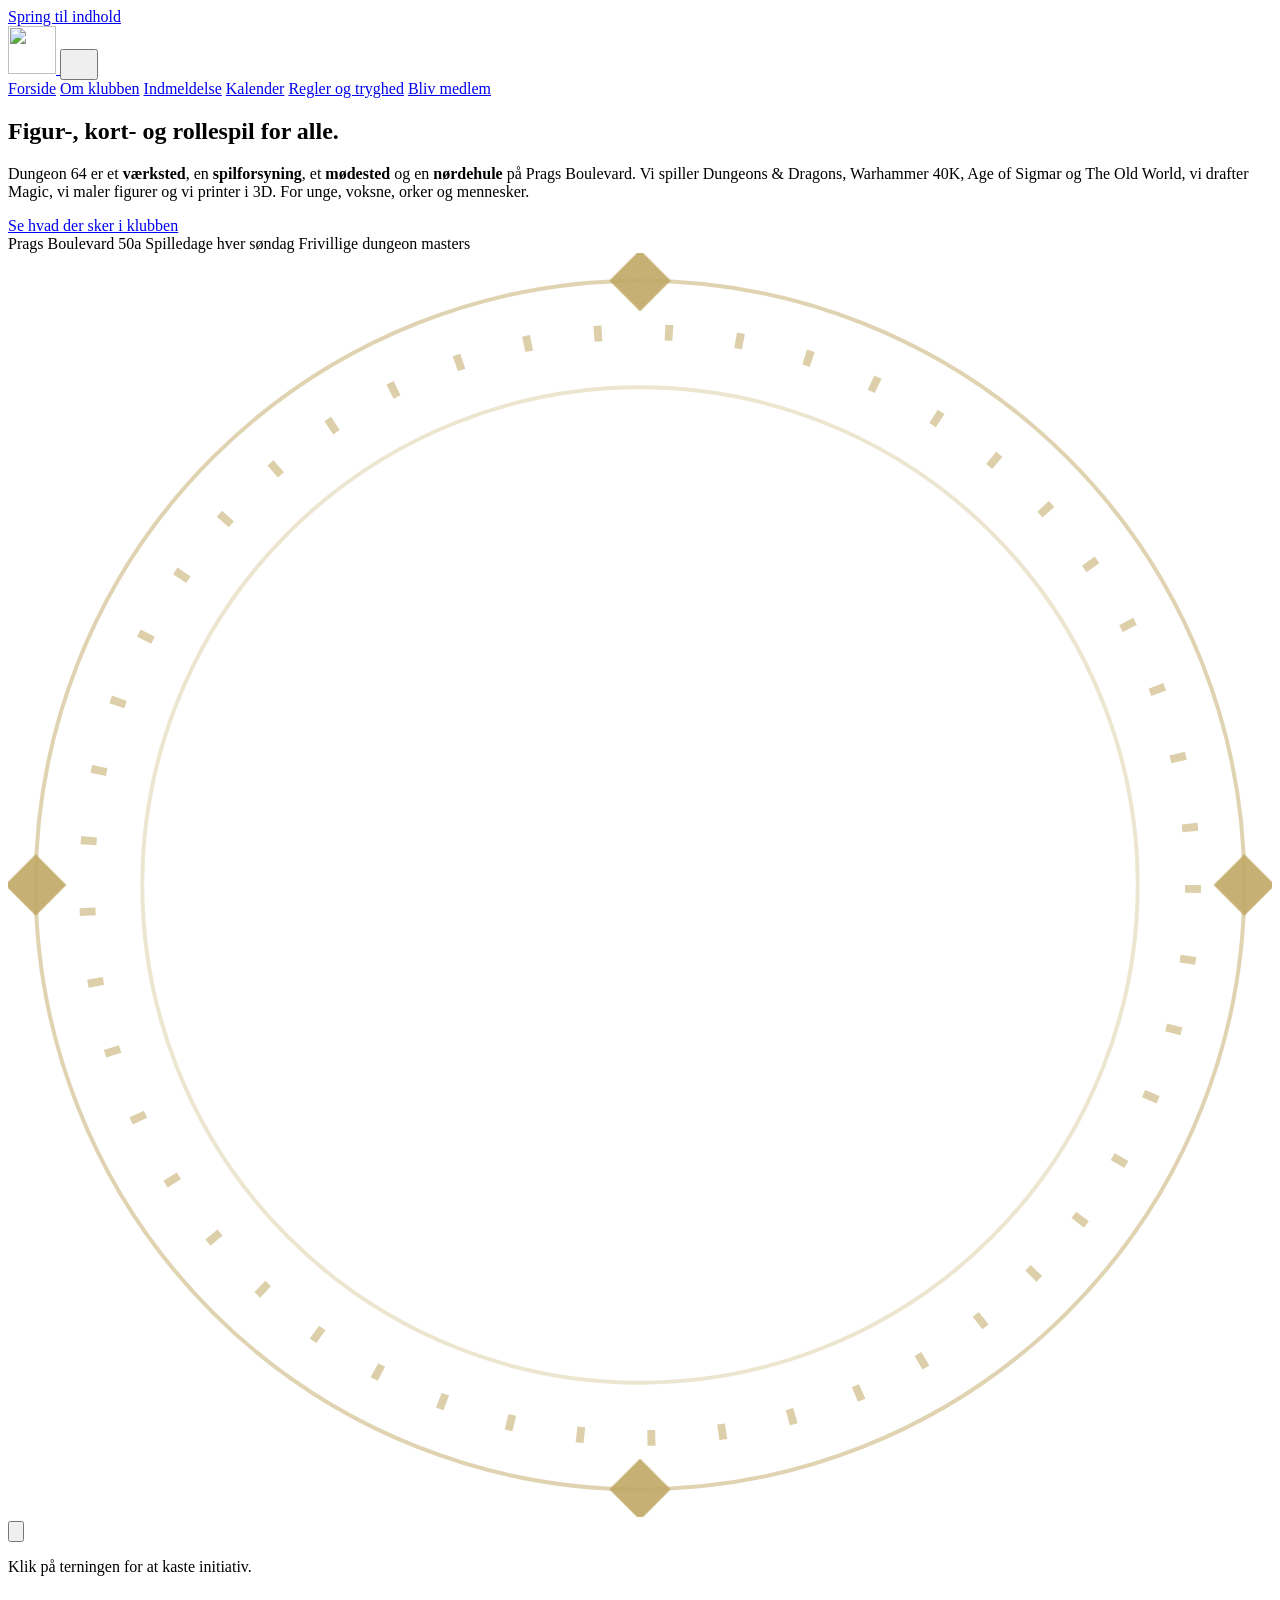
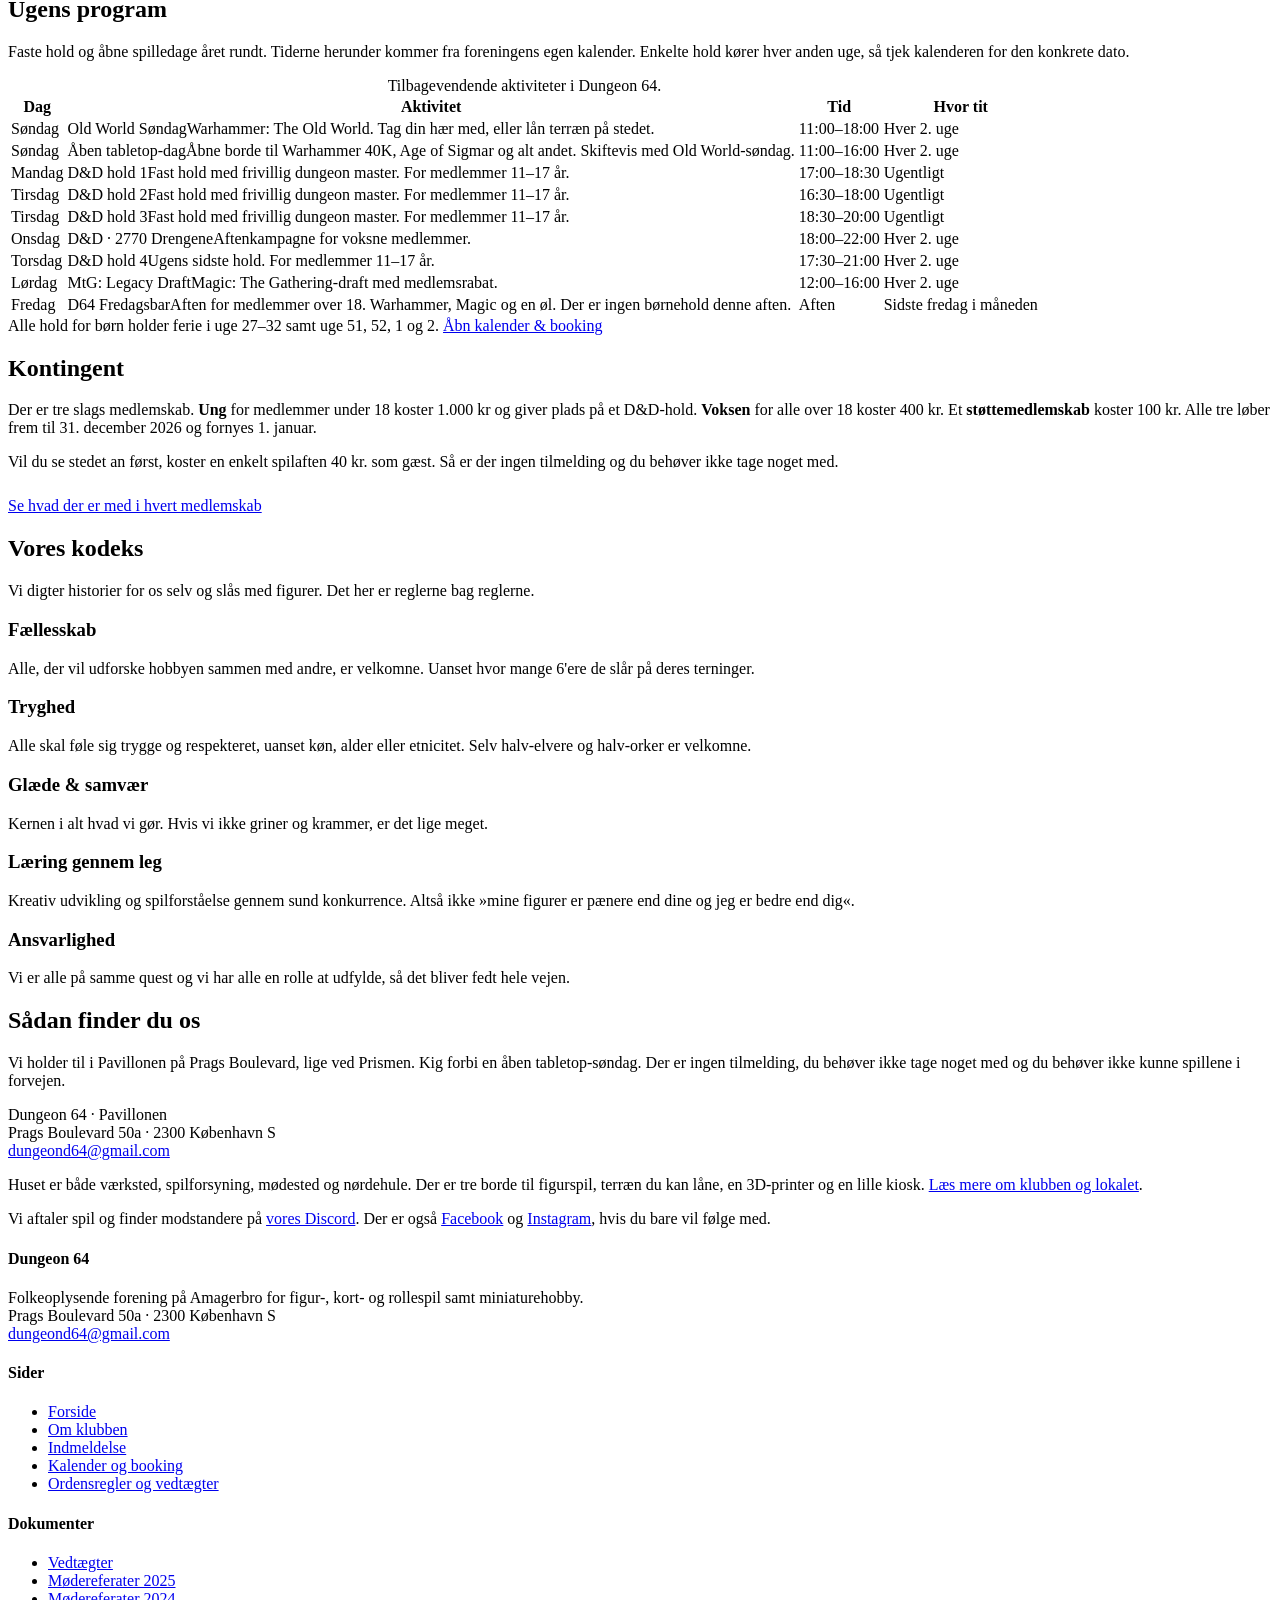
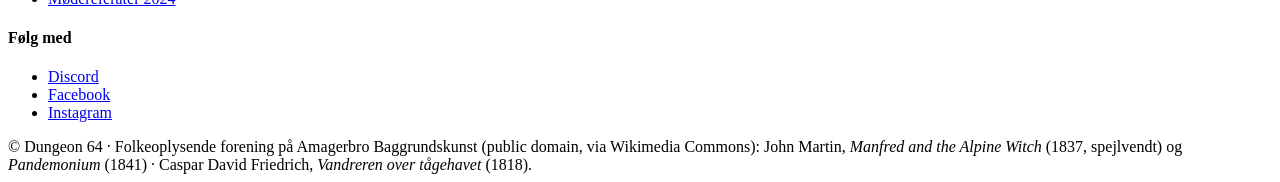
==== public/index.html @ 20de2bfe "Klubbens eget ordbillede ind, vektoriseret fra kilden Alfa Slab One var altid en stedfortræder. Nu l" ====
<!doctype html>
<html lang="da">
<head>
<meta charset="utf-8">
<meta name="viewport" content="width=device-width, initial-scale=1">
<title>Dungeon 64 · Figur-, kort- og rollespil for alle</title>
<meta name="description" content="Dungeon 64 er en folkeoplysende forening på Amagerbro for figur-, kort- og rollespil samt miniaturehobby. D&amp;D, Warhammer 40K, Age of Sigmar, The Old World og Magic.">
<link rel="canonical" href="https://www.dungeon64.dk/">
<meta property="og:type" content="website">
<meta property="og:site_name" content="Dungeon 64">
<meta property="og:locale" content="da_DK">
<meta property="og:title" content="Dungeon 64 · Figur-, kort- og rollespil for alle">
<meta property="og:description" content="Værksted, spilforsyning, mødested og nørdehule på Prags Boulevard. For unge, voksne, orker og mennesker.">
<meta property="og:url" content="https://www.dungeon64.dk/">
<meta property="og:image" content="https://www.dungeon64.dk/assets/img/hero-2262.jpg">
<meta name="twitter:card" content="summary_large_image">
<meta name="theme-color" content="#131a22">
<link rel="icon" href="/favicon.svg" type="image/svg+xml">
<link rel="stylesheet" href="/assets/css/site.css">
<script type="application/ld+json">
{
  "@context": "https://schema.org",
  "@type": "SportsClub",
  "name": "Dungeon 64",
  "description": "Folkeoplysende forening på Amagerbro for figur-, kort- og rollespil samt miniaturehobby.",
  "url": "https://www.dungeon64.dk/",
  "logo": "https://www.dungeon64.dk/assets/img/logo-d64-300x300.png",
  "email": "dungeond64@gmail.com",
  "address": {
    "@type": "PostalAddress",
    "streetAddress": "Prags Boulevard 50a",
    "postalCode": "2300",
    "addressLocality": "København S",
    "addressCountry": "DK"
  },
  "sameAs": [
    "https://www.facebook.com/Dungeon64/",
    "https://www.instagram.com/dungeon_64/",
    "https://discord.gg/BfZjYGbtkN"
  ]
}
</script>
</head>
<body>

<a class="skip-link" href="#main">Spring til indhold</a>

<header class="topbar">
  <div class="topbar-inner">
    <a class="brand" href="/" aria-label="Dungeon 64 · forside">
      <img class="mark" src="/assets/img/logo-d64-300x300.png" width="48" height="48" alt="" decoding="async">
      <span class="brand-logotype" aria-hidden="true"></span>
    </a>
    <button class="nav-toggle" type="button" aria-expanded="false" aria-controls="topnav" aria-label="Åbn menu">
      <svg width="22" height="22" viewBox="0 0 22 22" aria-hidden="true"><path d="M3 6h16M3 11h16M3 16h16"/></svg>
    </button>
    <nav class="topnav" id="topnav" aria-label="Hovedmenu">
      <a href="/" aria-current="page">Forside</a>
      <a href="/om/">Om klubben</a>
      <a href="/indmeldelse/">Indmeldelse</a>
      <a href="/kalender/">Kalender</a>
      <a href="/regler/">Regler og tryghed</a>
      <a class="btn btn-red btn-sm" href="/indmeldelse/">Bliv medlem</a>
    </nav>
  </div>
</header>

<main id="main">

<section class="hero">
  <div class="container hero-inner">
    <div>
      <h1>Figur-, kort- og rollespil for alle.</h1>
      <p class="sub">Dungeon 64 er et <strong>værksted</strong>, en <strong>spilforsyning</strong>, et <strong>mødested</strong> og en <strong>nørdehule</strong> på Prags Boulevard. Vi spiller Dungeons &amp; Dragons, Warhammer 40K, Age of Sigmar og The Old World, vi drafter Magic, vi maler figurer og vi printer i 3D. For unge, voksne, orker og mennesker.</p>
      <div class="hero-ctas">
        <a class="btn" href="#program">Se hvad der sker i klubben</a>
      </div>
      <div class="hero-meta">
        <span>Prags Boulevard 50a</span>
        <span>Spilledage hver søndag</span>
        <span>Frivillige dungeon masters</span>
      </div>
    </div>
    <div class="die-zone">
      <div class="die-wrap">
        <svg class="ring" viewBox="0 0 320 320" aria-hidden="true">
          <g fill="none" stroke="#c0a865">
            <circle cx="160" cy="160" r="153" stroke-width="1" opacity=".5"/>
            <circle cx="160" cy="160" r="140" stroke-width="4" stroke-dasharray="2 16" opacity=".55"/>
            <circle cx="160" cy="160" r="126" stroke-width="1" opacity=".3"/>
          </g>
          <g fill="#c0a865" opacity=".9">
            <rect x="154.5" y="1.5" width="11" height="11" transform="rotate(45 160 7)"/>
            <rect x="307.5" y="154.5" width="11" height="11" transform="rotate(45 313 160)"/>
            <rect x="154.5" y="307.5" width="11" height="11" transform="rotate(45 160 313)"/>
            <rect x="1.5" y="154.5" width="11" height="11" transform="rotate(45 7 160)"/>
          </g>
        </svg>
        <button class="die-btn" id="dieBtn" type="button" aria-label="Kast d20-terningen">
          <svg viewBox="0 0 220 220" aria-hidden="true">
            <g fill="none" stroke="#c0a865" stroke-width="4.5" stroke-linejoin="round">
              <polygon points="110,10 196.6,60 196.6,160 110,210 23.4,160 23.4,60" fill="rgba(19,26,34,0.55)"/>
              <polygon points="59.8,81 160.2,81 110,10"  fill="rgba(192,168,101,0.06)" stroke="none"/>
              <polygon points="160.2,81 110,168 196.6,160" fill="rgba(192,168,101,0.04)" stroke="none"/>
              <polygon points="59.8,81 110,168 23.4,160"  fill="rgba(192,168,101,0.04)" stroke="none"/>
              <polygon points="59.8,81 160.2,81 110,168" fill="rgba(192,168,101,0.14)"/>
              <line x1="59.8"  y1="81"  x2="23.4"  y2="60"/>
              <line x1="59.8"  y1="81"  x2="110"   y2="10"/>
              <line x1="59.8"  y1="81"  x2="23.4"  y2="160"/>
              <line x1="160.2" y1="81"  x2="110"   y2="10"/>
              <line x1="160.2" y1="81"  x2="196.6" y2="60"/>
              <line x1="160.2" y1="81"  x2="196.6" y2="160"/>
              <line x1="110"   y1="168" x2="196.6" y2="160"/>
              <line x1="110"   y1="168" x2="110"   y2="210"/>
              <line x1="110"   y1="168" x2="23.4"  y2="160"/>
            </g>
            <text id="dieNum" x="110" y="126" text-anchor="middle" font-family="Playfair Display, Georgia, serif" font-weight="800" font-size="42" fill="#f7f4ec">20</text>
          </svg>
        </button>
      </div>
      <p class="die-result" id="dieResult" aria-live="polite">Klik på terningen for at kaste initiativ.</p>
    </div>
  </div>
</section>

<section class="section" id="program">
  <div class="container">
    <div class="section-head">
      <h2>Ugens program</h2>
      <div class="taper" aria-hidden="true"></div>
      <p class="lede">Faste hold og åbne spilledage året rundt. Tiderne herunder kommer fra foreningens egen kalender. Enkelte hold kører hver anden uge, så tjek kalenderen for den konkrete dato.</p>
    </div>

    <table class="quest-board">
      <caption>Tilbagevendende aktiviteter i Dungeon 64.</caption>
      <thead>
        <tr><th scope="col">Dag</th><th scope="col">Aktivitet</th><th scope="col">Tid</th><th scope="col">Hvor tit</th></tr>
      </thead>
      <tbody>
        <tr>
          <td class="quest-day">Søndag</td>
          <td><span class="quest-name">Old World Søndag</span><span class="quest-desc">Warhammer: The Old World. Tag din hær med, eller lån terræn på stedet.</span></td>
          <td class="quest-time">11:00–18:00</td>
          <td class="quest-cadence">Hver 2. uge</td>
        </tr>
        <tr>
          <td class="quest-day">Søndag</td>
          <td><span class="quest-name">Åben tabletop-dag</span><span class="quest-desc">Åbne borde til Warhammer 40K, Age of Sigmar og alt andet. Skiftevis med Old World-søndag.</span></td>
          <td class="quest-time">11:00–16:00</td>
          <td class="quest-cadence">Hver 2. uge</td>
        </tr>
        <tr>
          <td class="quest-day">Mandag</td>
          <td><span class="quest-name">D&amp;D hold 1</span><span class="quest-desc">Fast hold med frivillig dungeon master. For medlemmer 11–17 år.</span></td>
          <td class="quest-time">17:00–18:30</td>
          <td class="quest-cadence">Ugentligt</td>
        </tr>
        <tr>
          <td class="quest-day">Tirsdag</td>
          <td><span class="quest-name">D&amp;D hold 2</span><span class="quest-desc">Fast hold med frivillig dungeon master. For medlemmer 11–17 år.</span></td>
          <td class="quest-time">16:30–18:00</td>
          <td class="quest-cadence">Ugentligt</td>
        </tr>
        <tr>
          <td class="quest-day">Tirsdag</td>
          <td><span class="quest-name">D&amp;D hold 3</span><span class="quest-desc">Fast hold med frivillig dungeon master. For medlemmer 11–17 år.</span></td>
          <td class="quest-time">18:30–20:00</td>
          <td class="quest-cadence">Ugentligt</td>
        </tr>
        <tr>
          <td class="quest-day">Onsdag</td>
          <td><span class="quest-name">D&amp;D · 2770 Drengene</span><span class="quest-desc">Aftenkampagne for voksne medlemmer.</span></td>
          <td class="quest-time">18:00–22:00</td>
          <td class="quest-cadence">Hver 2. uge</td>
        </tr>
        <tr>
          <td class="quest-day">Torsdag</td>
          <td><span class="quest-name">D&amp;D hold 4</span><span class="quest-desc">Ugens sidste hold. For medlemmer 11–17 år.</span></td>
          <td class="quest-time">17:30–21:00</td>
          <td class="quest-cadence">Hver 2. uge</td>
        </tr>
        <tr>
          <td class="quest-day">Lørdag</td>
          <td><span class="quest-name">MtG: Legacy Draft</span><span class="quest-desc">Magic: The Gathering-draft med medlemsrabat.</span></td>
          <td class="quest-time">12:00–16:00</td>
          <td class="quest-cadence">Hver 2. uge</td>
        </tr>
        <tr>
          <td class="quest-day">Fredag</td>
          <td><span class="quest-name">D64 Fredagsbar</span><span class="quest-desc">Aften for medlemmer over 18. Warhammer, Magic og en øl. Der er ingen børnehold denne aften.</span></td>
          <td class="quest-time">Aften</td>
          <td class="quest-cadence">Sidste fredag i måneden</td>
        </tr>
      </tbody>
    </table>

    <div class="board-foot">
      <span>Alle hold for børn holder ferie i uge 27–32 samt uge 51, 52, 1 og 2.</span>
      <a class="btn btn-sm" href="/kalender/">Åbn kalender &amp; booking</a>
    </div>
  </div>
</section>

<section class="section-art" id="medlemskab">
  <div class="container">
    <div class="section-head">
      <h2>Kontingent</h2>
      <div class="taper" aria-hidden="true"></div>
    </div>
    <p class="lede">Der er tre slags medlemskab. <strong>Ung</strong> for medlemmer under 18 koster 1.000 kr og giver plads på et D&amp;D-hold. <strong>Voksen</strong> for alle over 18 koster 400 kr. Et <strong>støttemedlemskab</strong> koster 100 kr. Alle tre løber frem til 31. december 2026 og fornyes 1. januar.</p>
    <p class="lede">Vil du se stedet an først, koster en enkelt spilaften 40 kr. som gæst. Så er der ingen tilmelding og du behøver ikke tage noget med.</p>
    <p style="margin-top:26px"><a class="btn btn-sm" href="/indmeldelse/">Se hvad der er med i hvert medlemskab</a></p>
  </div>
</section>

<section class="section" id="kodeks">
  <div class="container">
    <div class="section-head">
      <h2>Vores kodeks</h2>
      <div class="taper" aria-hidden="true"></div>
      <p class="lede">Vi digter historier for os selv og slås med figurer. Det her er reglerne bag reglerne.</p>
    </div>

    <div class="values">
      <div>
        <h3>Fællesskab</h3>
        <p>Alle, der vil udforske hobbyen sammen med andre, er velkomne. Uanset hvor mange 6'ere de slår på deres terninger.</p>
      </div>
      <div>
        <h3>Tryghed</h3>
        <p>Alle skal føle sig trygge og respekteret, uanset køn, alder eller etnicitet. Selv halv-elvere og halv-orker er velkomne.</p>
      </div>
      <div>
        <h3>Glæde &amp; samvær</h3>
        <p>Kernen i alt hvad vi gør. Hvis vi ikke griner og krammer, er det lige meget.</p>
      </div>
      <div>
        <h3>Læring gennem leg</h3>
        <p>Kreativ udvikling og spilforståelse gennem sund konkurrence. Altså ikke »mine figurer er pænere end dine og jeg er bedre end dig«.</p>
      </div>
      <div>
        <h3>Ansvarlighed</h3>
        <p>Vi er alle på samme quest og vi har alle en rolle at udfylde, så det bliver fedt hele vejen.</p>
      </div>
    </div>
  </div>
</section>

<section class="visit visit-plain" id="find-vej">
  <div class="container">
    <h2>Sådan finder du os</h2>
    <div class="taper" aria-hidden="true"></div>
    <p class="lede">Vi holder til i Pavillonen på Prags Boulevard, lige ved Prismen. Kig forbi en åben tabletop-søndag. Der er ingen tilmelding, du behøver ikke tage noget med og du behøver ikke kunne spillene i forvejen.</p>
    <p class="visit-address">
      <span class="addr-name">Dungeon 64 · Pavillonen</span><br>
      Prags Boulevard 50a · 2300 København S<br>
      <a href="mailto:dungeond64@gmail.com">dungeond64@gmail.com</a>
    </p>
    <p class="lede">Huset er både værksted, spilforsyning, mødested og nørdehule. Der er tre borde til figurspil, terræn du kan låne, en 3D-printer og en lille kiosk. <a href="/om/">Læs mere om klubben og lokalet</a>.</p>
    <p class="lede">Vi aftaler spil og finder modstandere på <a href="https://discord.gg/BfZjYGbtkN">vores Discord</a>. Der er også <a href="https://www.facebook.com/Dungeon64/">Facebook</a> og <a href="https://www.instagram.com/dungeon_64/">Instagram</a>, hvis du bare vil følge med.</p>
  </div>
</section>

</main>

<footer>
  <div class="container">
    <div class="foot-grid">
      <div>
        <h4>Dungeon 64</h4>
        <p style="margin:0">Folkeoplysende forening på Amagerbro for figur-, kort- og rollespil samt miniaturehobby.<br>
        Prags Boulevard 50a · 2300 København S<br>
        <a href="mailto:dungeond64@gmail.com">dungeond64@gmail.com</a></p>
      </div>
      <div>
        <h4>Sider</h4>
        <ul>
          <li><a href="/">Forside</a></li>
          <li><a href="/om/">Om klubben</a></li>
          <li><a href="/indmeldelse/">Indmeldelse</a></li>
          <li><a href="/kalender/">Kalender og booking</a></li>
          <li><a href="/regler/">Ordensregler og vedtægter</a></li>
        </ul>
      </div>
      <div>
        <h4>Dokumenter</h4>
        <ul>
          <li><a href="https://docs.google.com/document/d/1GcFueKKS6mi0-sZHofbvWIyRvpbyuGpB4iEu3Vz4jX4/edit?usp=sharing">Vedtægter</a></li>
          <li><a href="https://docs.google.com/document/d/1QMIMZHDI-MuBDFklo9zzyLZE-B5Tr-65SEzSZY8RuJo/edit?usp=sharing">Mødereferater 2025</a></li>
          <li><a href="https://docs.google.com/document/d/107oh1U_j5Sm7NUteaShTrr9EOuNR7RcVkP0bMh379DU/edit?usp=sharing">Mødereferater 2024</a></li>
        </ul>
      </div>
      <div>
        <h4>Følg med</h4>
        <ul>
          <li><a href="https://discord.gg/BfZjYGbtkN">Discord</a></li>
          <li><a href="https://www.facebook.com/Dungeon64/">Facebook</a></li>
          <li><a href="https://www.instagram.com/dungeon_64/">Instagram</a></li>
        </ul>
      </div>
    </div>
    <div class="foot-inner">
      <span>© Dungeon 64 · Folkeoplysende forening på Amagerbro</span>
      <span class="fineprint">Baggrundskunst (public domain, via Wikimedia Commons): John Martin, <em>Manfred and the Alpine Witch</em> (1837, spejlvendt) og <em>Pandemonium</em> (1841) · Caspar David Friedrich, <em>Vandreren over tågehavet</em> (1818).</span>
    </div>
  </div>
</footer>

<script src="/assets/js/site.js" defer></script>
</body>
</html>
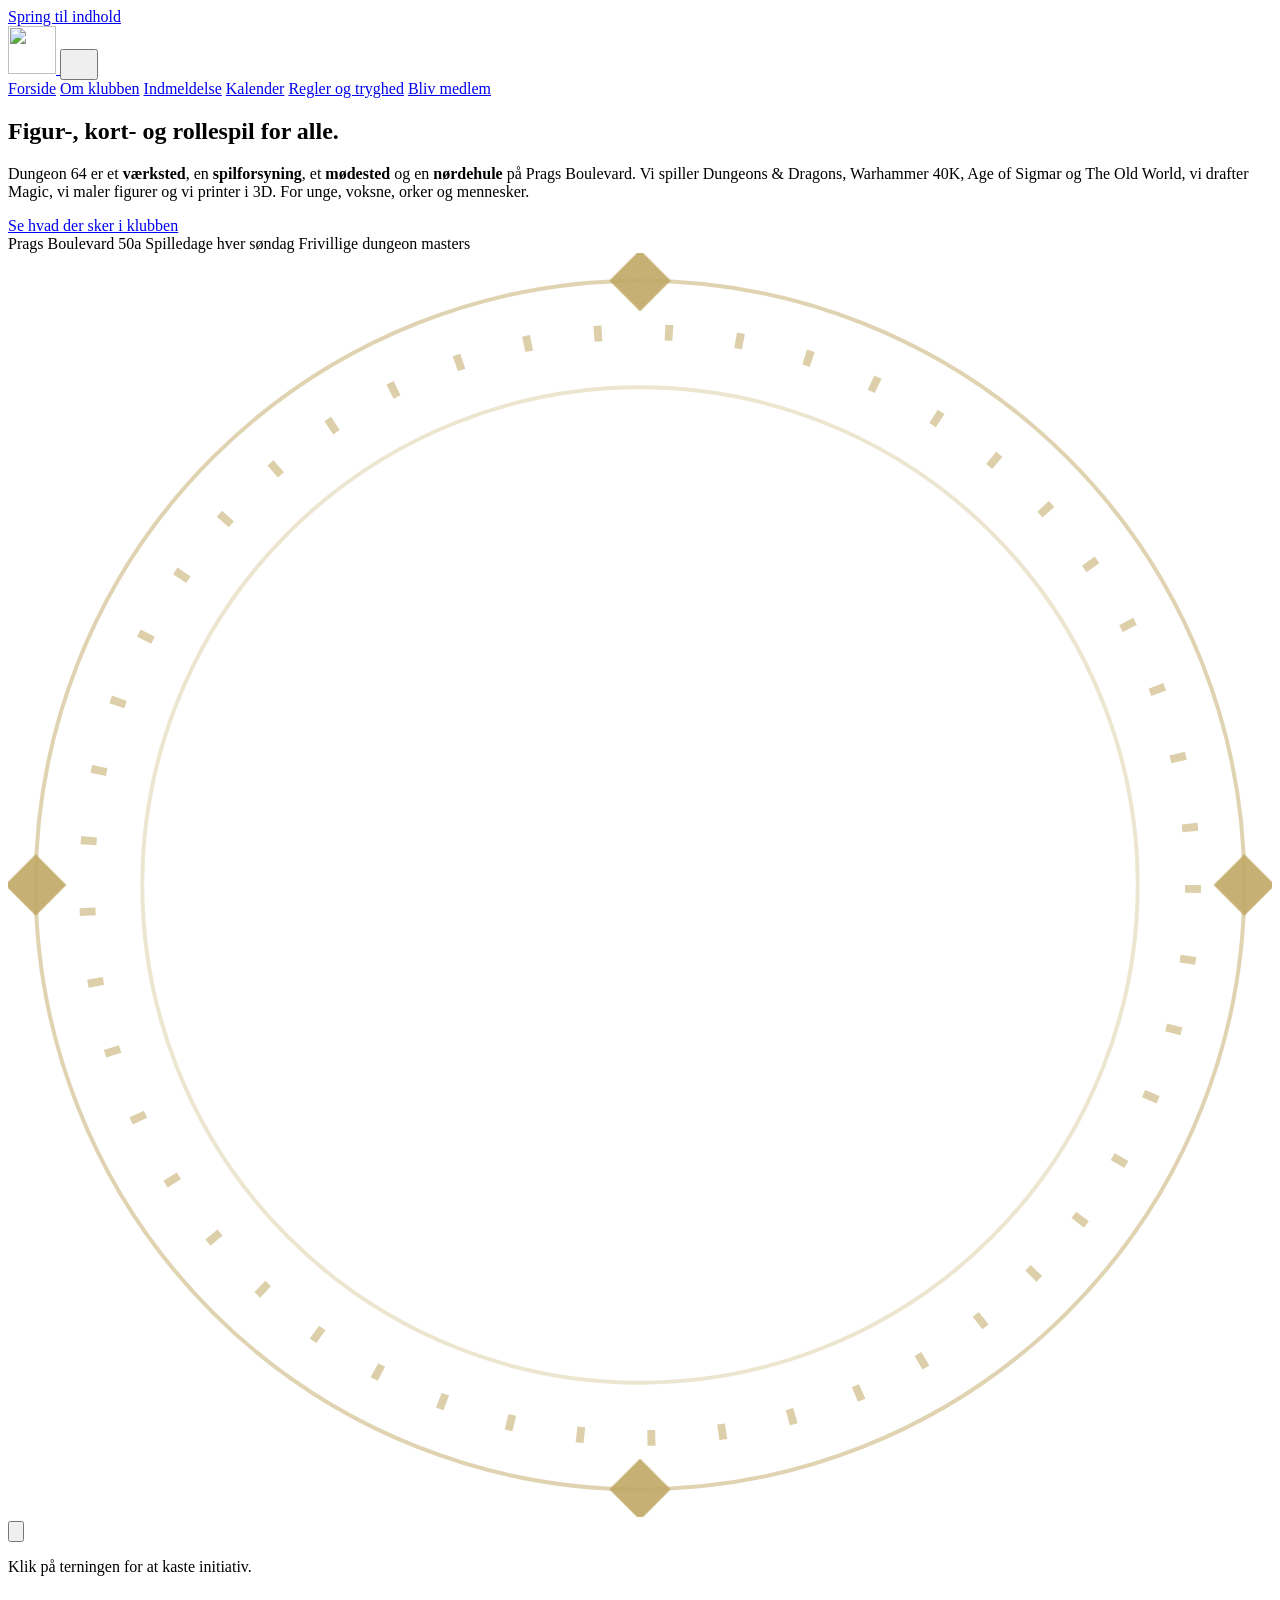
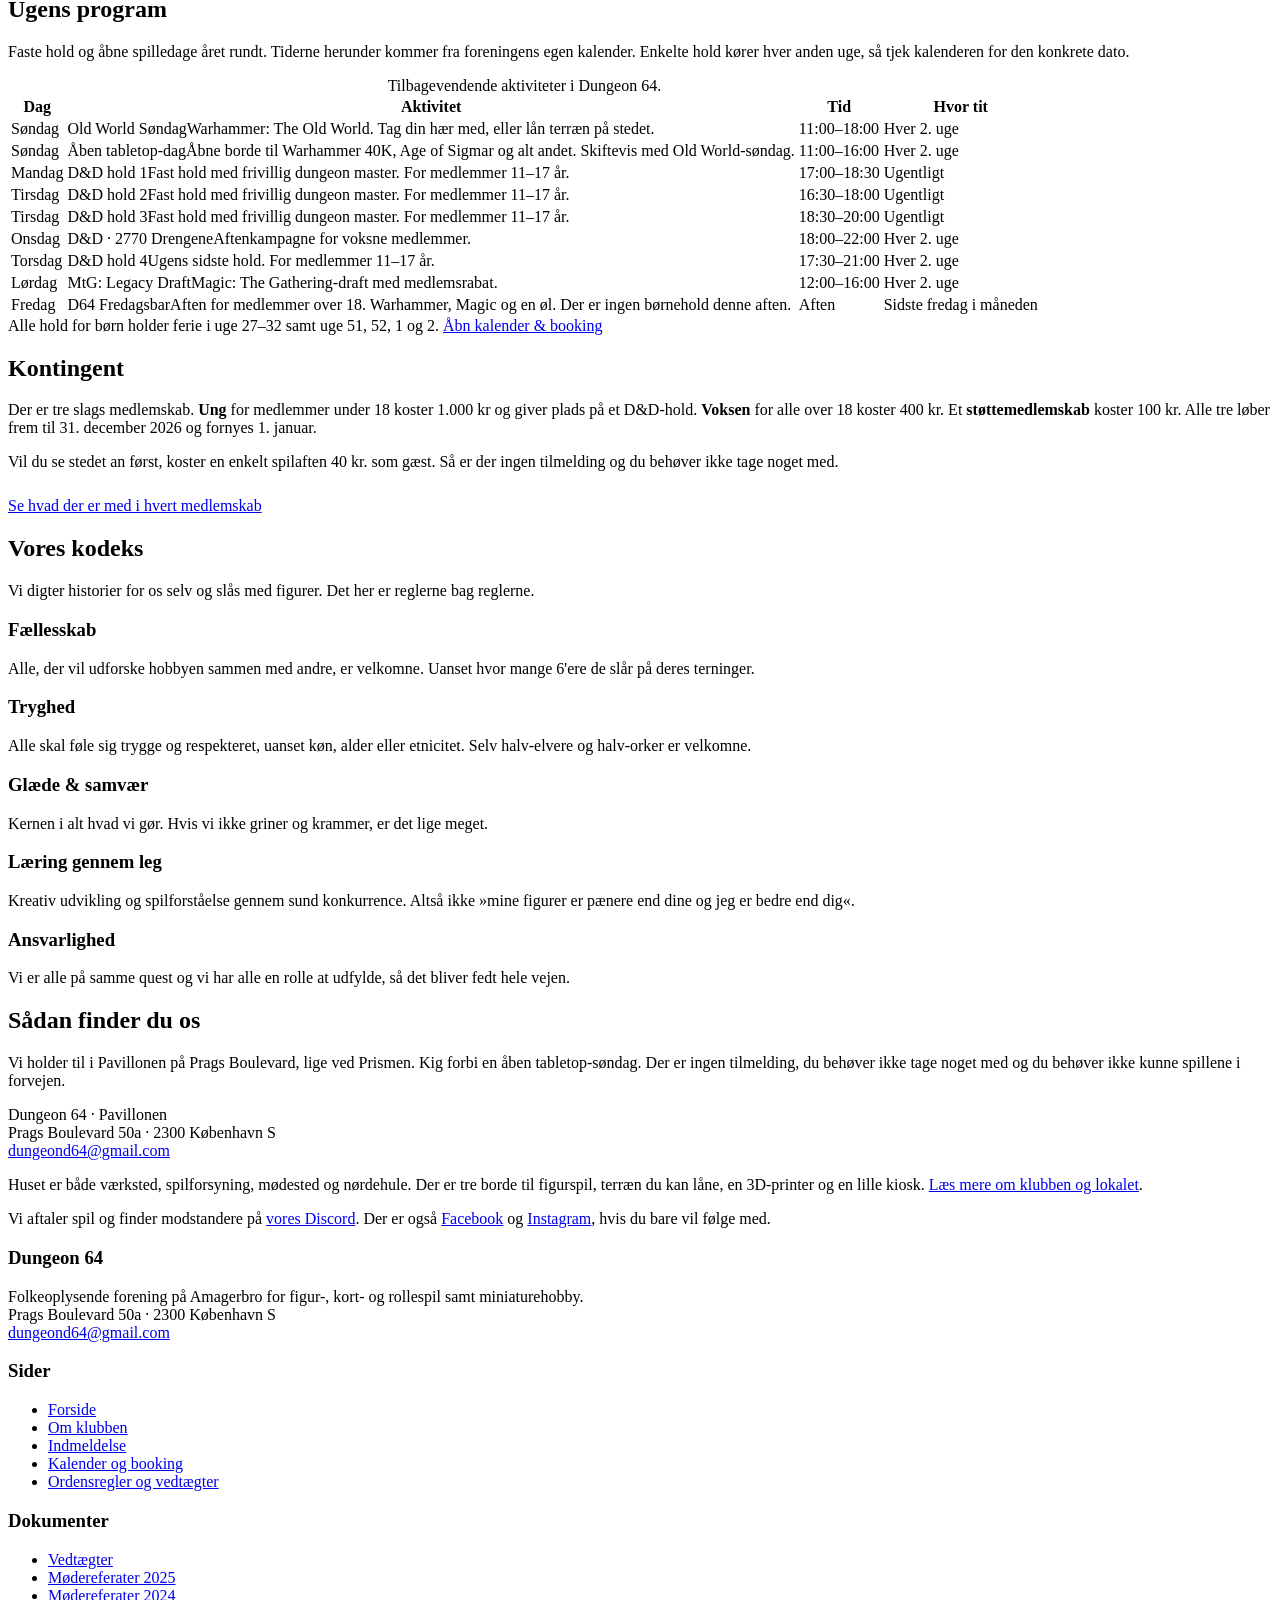
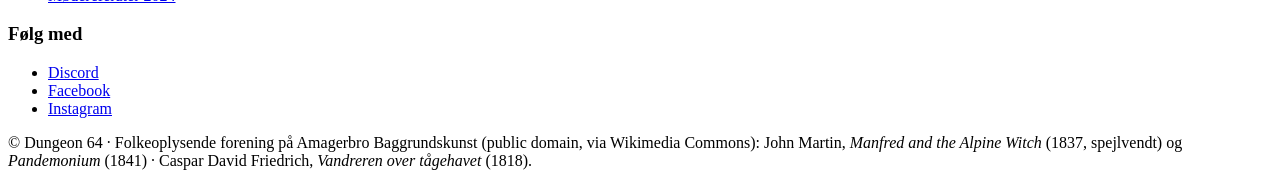
==== commit 6491f1ff: "Ret to overskrifthop, fundet af Impeccables detektor Prøvede impeccable.style, et detektorværktøj fo" ====
--- a/public/index.html
+++ b/public/index.html
@@ -267,13 +267,13 @@
   <div class="container">
     <div class="foot-grid">
       <div>
-        <h4>Dungeon 64</h4>
+        <h3>Dungeon 64</h3>
         <p style="margin:0">Folkeoplysende forening på Amagerbro for figur-, kort- og rollespil samt miniaturehobby.<br>
         Prags Boulevard 50a · 2300 København S<br>
         <a href="mailto:dungeond64@gmail.com">dungeond64@gmail.com</a></p>
       </div>
       <div>
-        <h4>Sider</h4>
+        <h3>Sider</h3>
         <ul>
           <li><a href="/">Forside</a></li>
           <li><a href="/om/">Om klubben</a></li>
@@ -283,7 +283,7 @@
         </ul>
       </div>
       <div>
-        <h4>Dokumenter</h4>
+        <h3>Dokumenter</h3>
         <ul>
           <li><a href="https://docs.google.com/document/d/1GcFueKKS6mi0-sZHofbvWIyRvpbyuGpB4iEu3Vz4jX4/edit?usp=sharing">Vedtægter</a></li>
           <li><a href="https://docs.google.com/document/d/1QMIMZHDI-MuBDFklo9zzyLZE-B5Tr-65SEzSZY8RuJo/edit?usp=sharing">Mødereferater 2025</a></li>
@@ -291,7 +291,7 @@
         </ul>
       </div>
       <div>
-        <h4>Følg med</h4>
+        <h3>Følg med</h3>
         <ul>
           <li><a href="https://discord.gg/BfZjYGbtkN">Discord</a></li>
           <li><a href="https://www.facebook.com/Dungeon64/">Facebook</a></li>
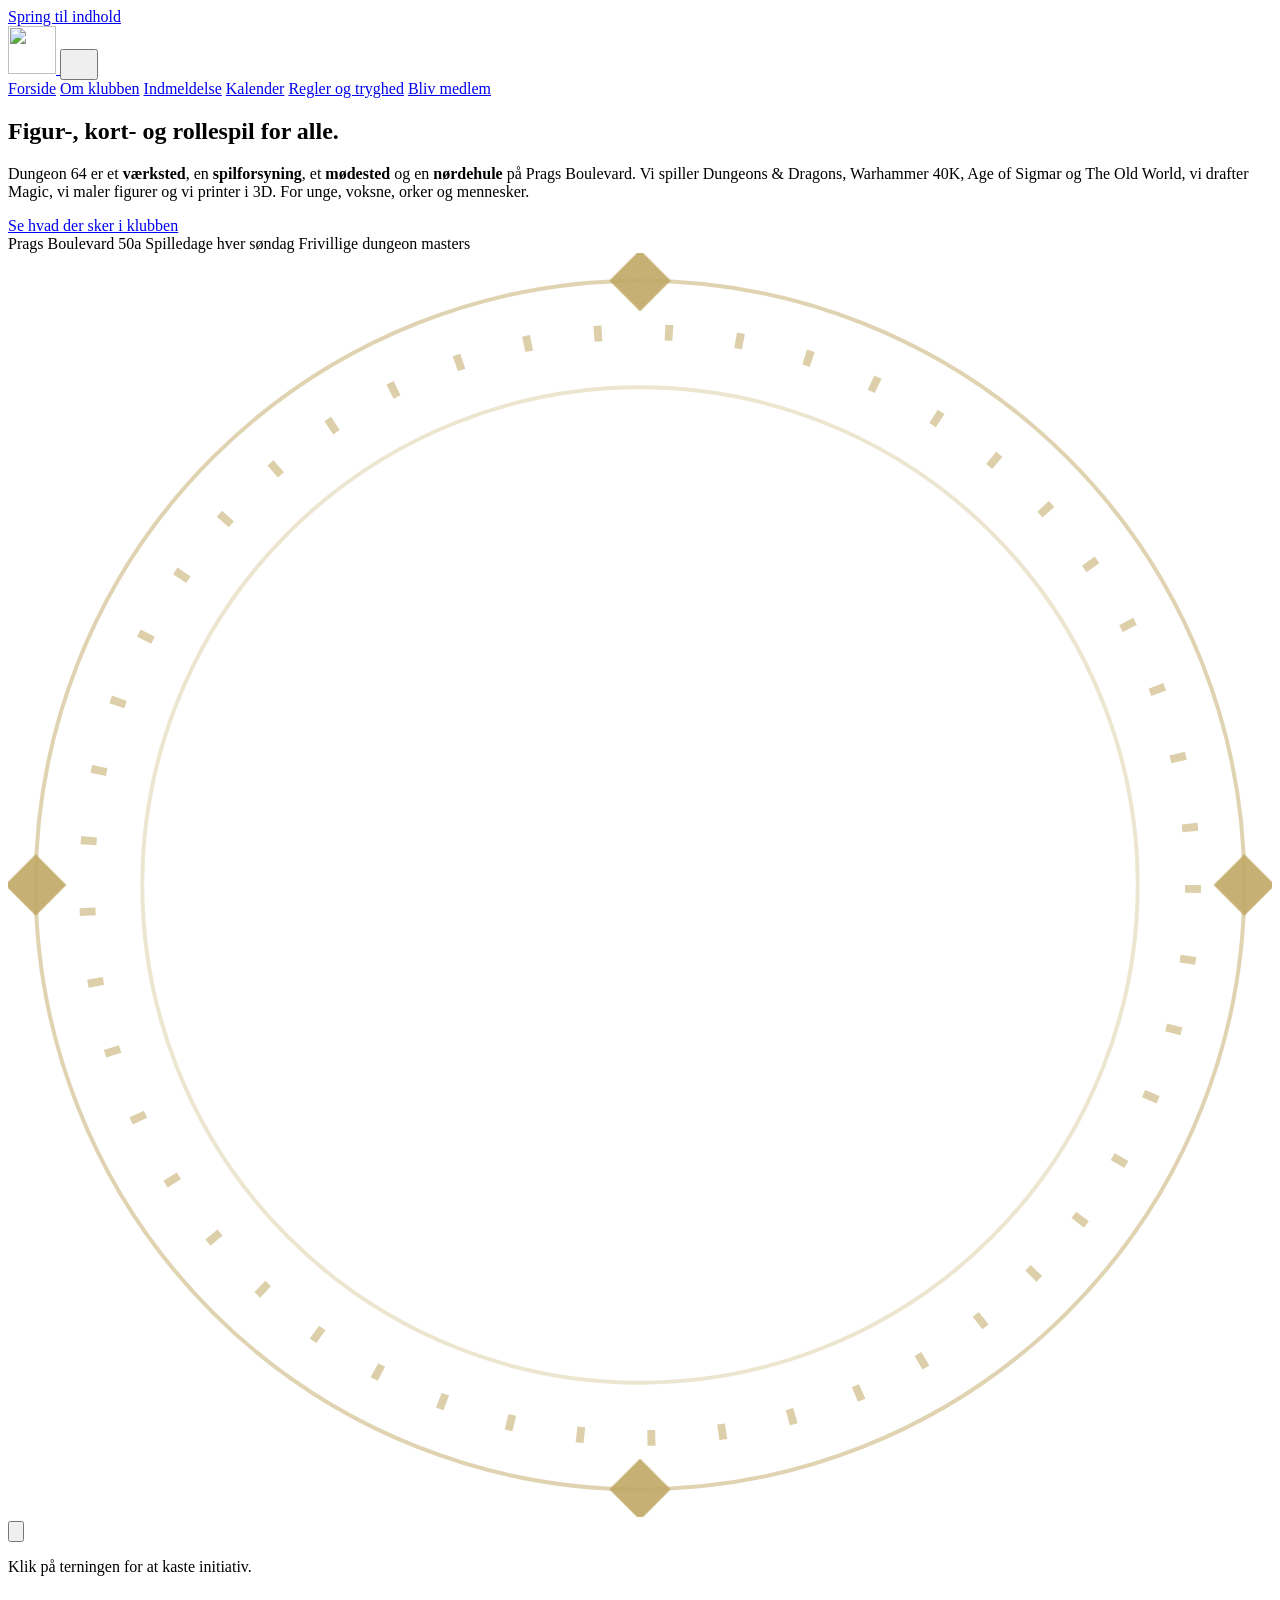
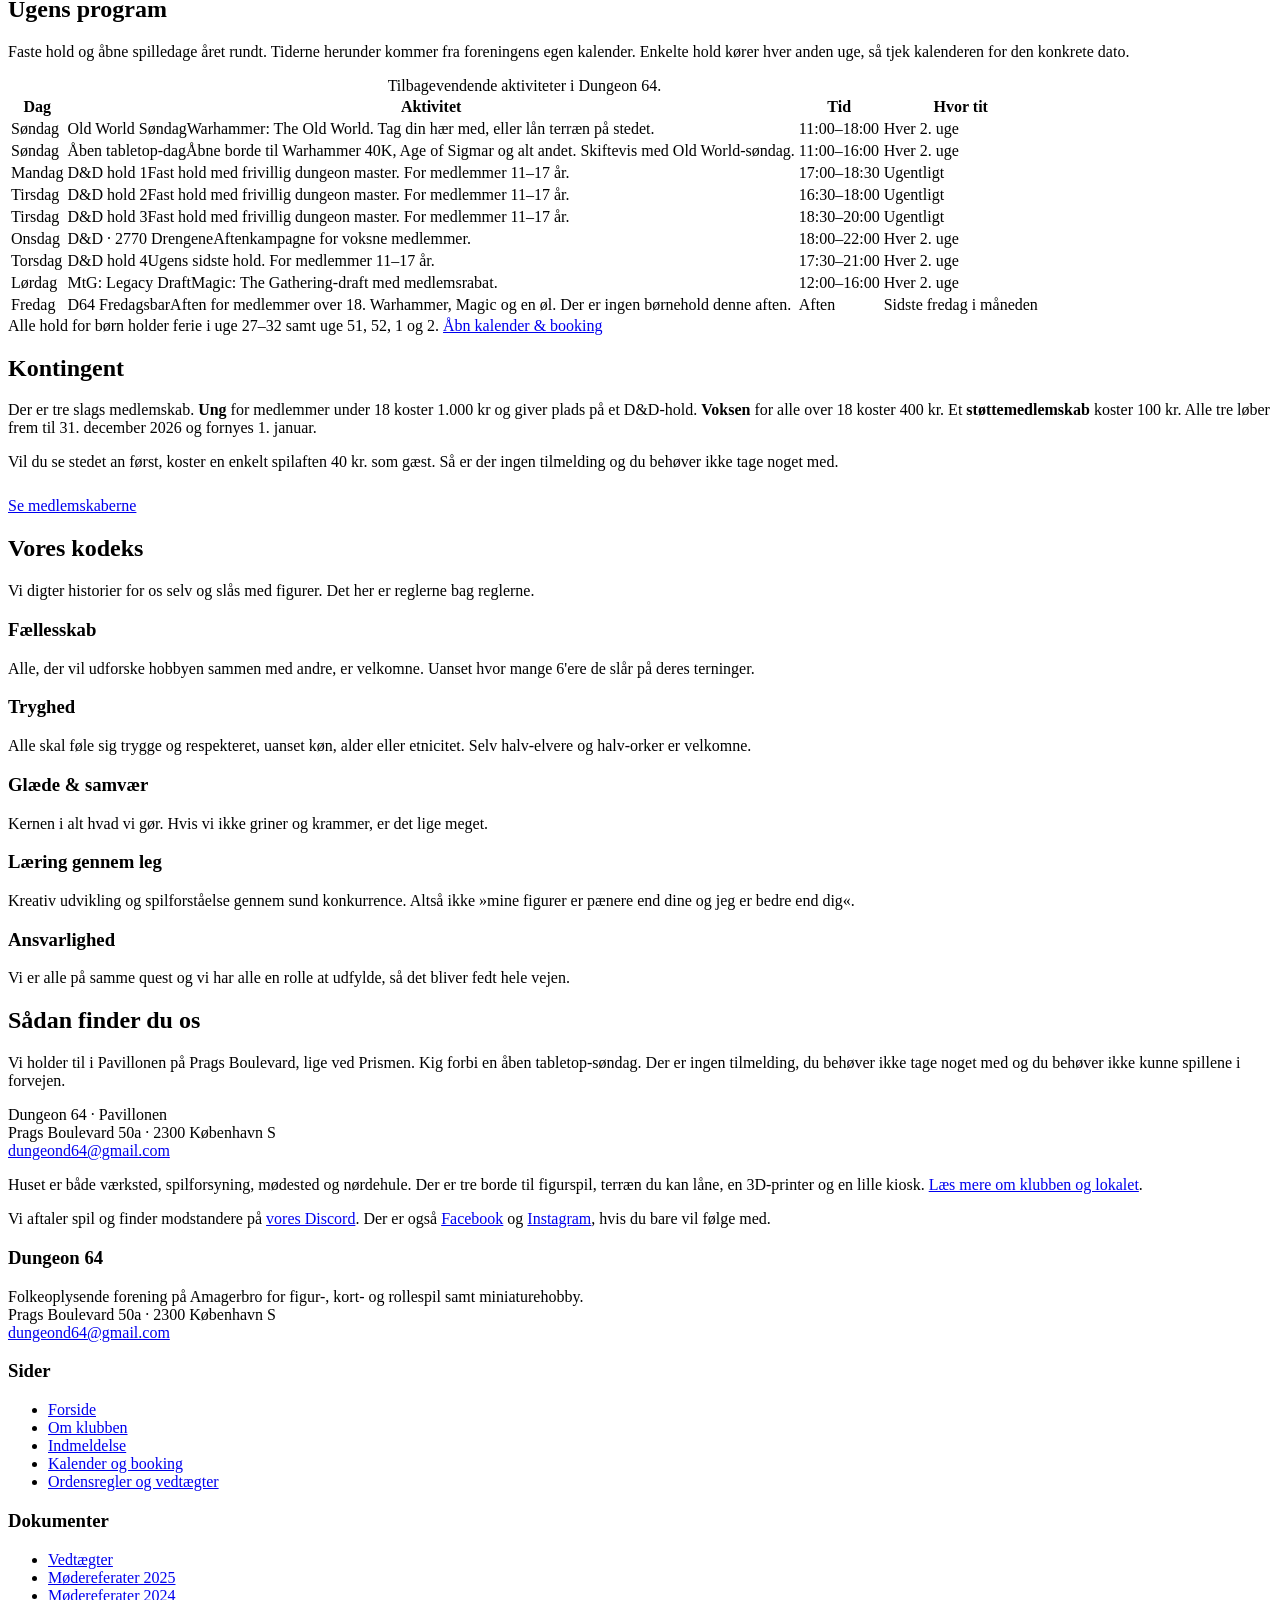
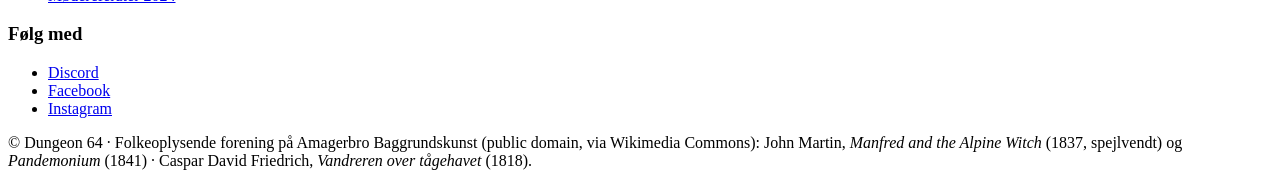
==== commit 3b61c9bd: "Ret to visuelle fund fra Impeccables browser-motor Første gennemgang brugte kun den statiske engine " ====
--- a/public/index.html
+++ b/public/index.html
@@ -209,7 +209,7 @@
     </div>
     <p class="lede">Der er tre slags medlemskab. <strong>Ung</strong> for medlemmer under 18 koster 1.000 kr og giver plads på et D&amp;D-hold. <strong>Voksen</strong> for alle over 18 koster 400 kr. Et <strong>støttemedlemskab</strong> koster 100 kr. Alle tre løber frem til 31. december 2026 og fornyes 1. januar.</p>
     <p class="lede">Vil du se stedet an først, koster en enkelt spilaften 40 kr. som gæst. Så er der ingen tilmelding og du behøver ikke tage noget med.</p>
-    <p style="margin-top:26px"><a class="btn btn-sm" href="/indmeldelse/">Se hvad der er med i hvert medlemskab</a></p>
+    <p style="margin-top:26px"><a class="btn btn-sm" href="/indmeldelse/">Se medlemskaberne</a></p>
   </div>
 </section>
 
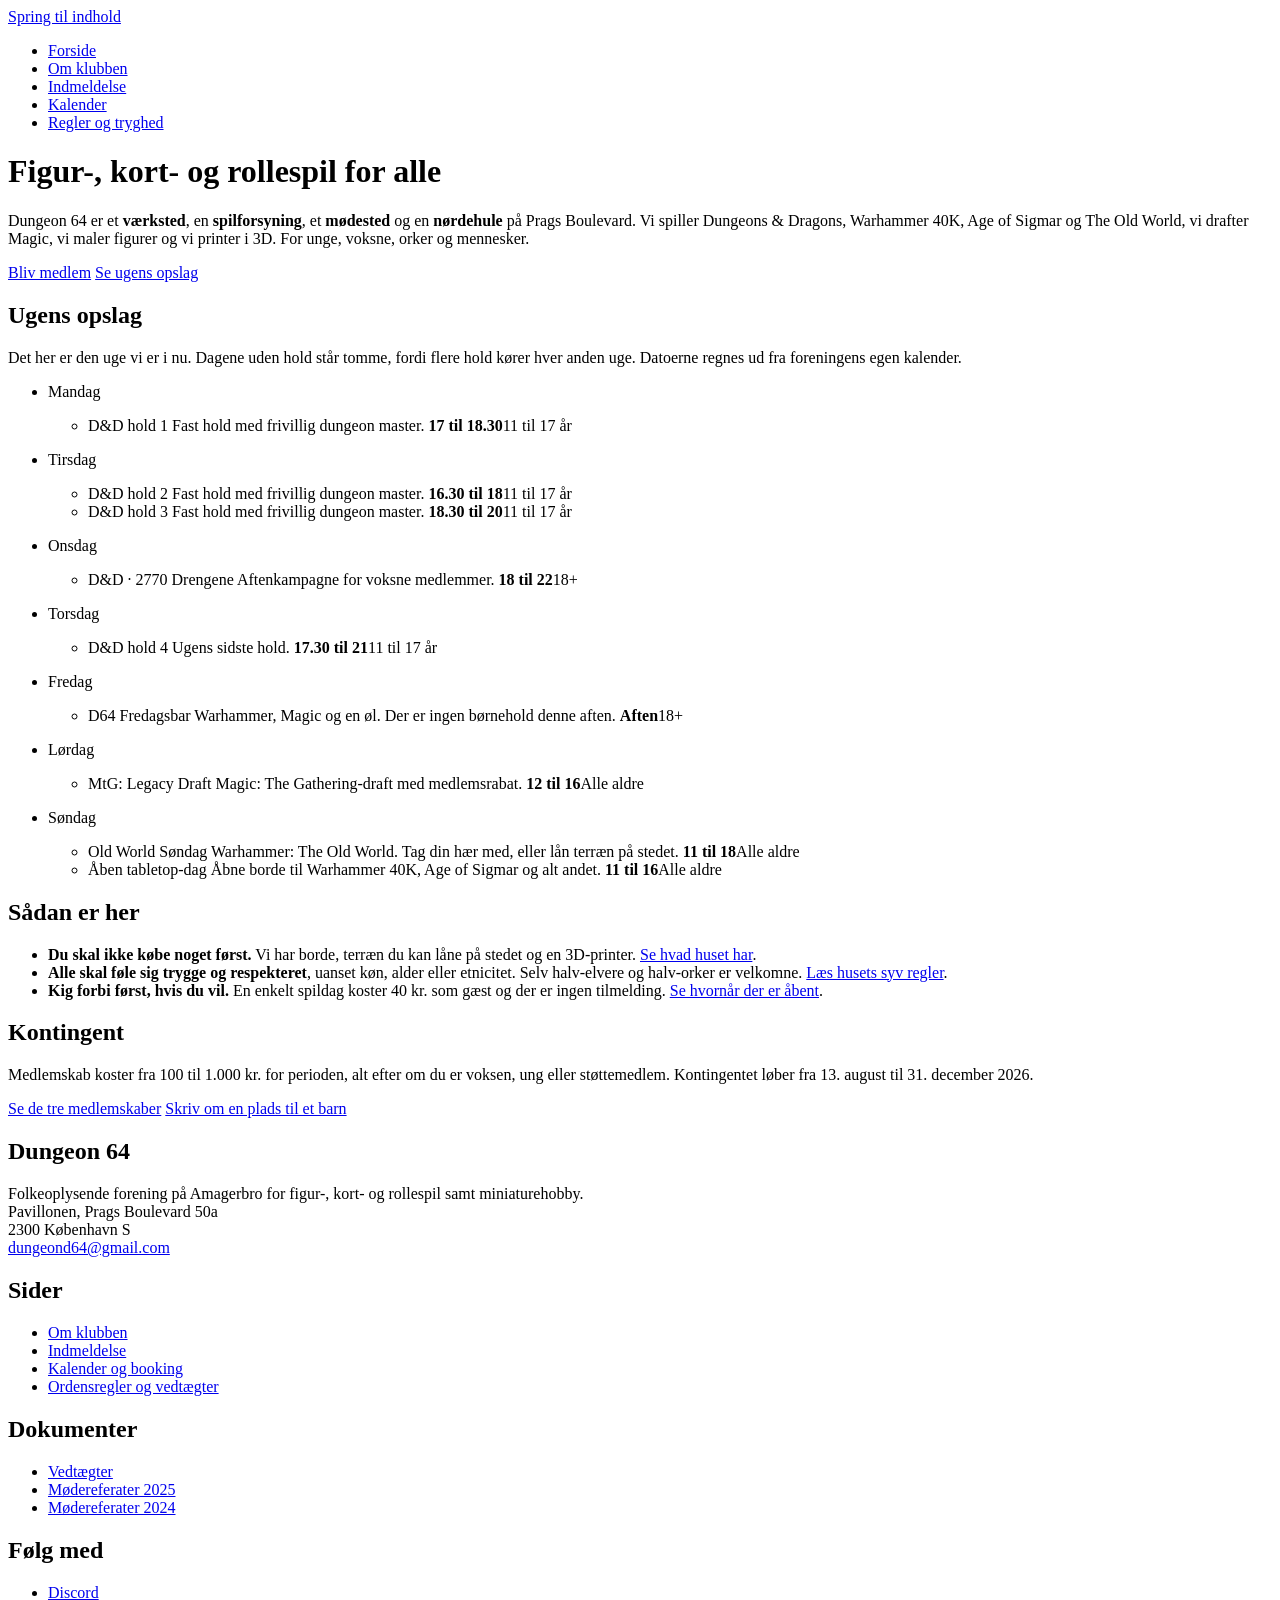
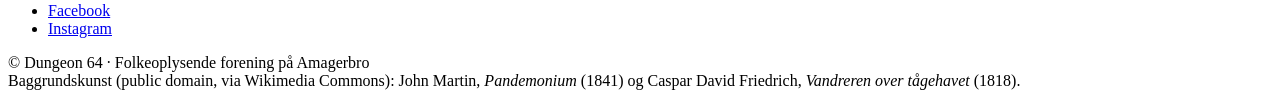
==== commit fece15d0: "Opslagstavlen bliver sitet Filerne flyttet fra /tavle/ op i roden, noindex fjernet og alle interne l" ====
--- a/public/index.html
+++ b/public/index.html
@@ -3,309 +3,228 @@
 <head>
 <meta charset="utf-8">
 <meta name="viewport" content="width=device-width, initial-scale=1">
-<title>Dungeon 64 · Figur-, kort- og rollespil for alle</title>
-<meta name="description" content="Dungeon 64 er en folkeoplysende forening på Amagerbro for figur-, kort- og rollespil samt miniaturehobby. D&amp;D, Warhammer 40K, Age of Sigmar, The Old World og Magic.">
-<link rel="canonical" href="https://www.dungeon64.dk/">
-<meta property="og:type" content="website">
-<meta property="og:site_name" content="Dungeon 64">
-<meta property="og:locale" content="da_DK">
-<meta property="og:title" content="Dungeon 64 · Figur-, kort- og rollespil for alle">
-<meta property="og:description" content="Værksted, spilforsyning, mødested og nørdehule på Prags Boulevard. For unge, voksne, orker og mennesker.">
-<meta property="og:url" content="https://www.dungeon64.dk/">
-<meta property="og:image" content="https://www.dungeon64.dk/assets/img/hero-2262.jpg">
-<meta name="twitter:card" content="summary_large_image">
-<meta name="theme-color" content="#131a22">
+<title>Figur-, kort- og rollespil for alle · Dungeon 64</title>
+<meta name="description" content="Dungeon 64 er en folkeoplysende forening på Amagerbro for figur-, kort- og rollespil samt miniaturehobby.">
+<meta name="theme-color" content="#16120E">
 <link rel="icon" href="/favicon.svg" type="image/svg+xml">
-<link rel="stylesheet" href="/assets/css/site.css">
-<script type="application/ld+json">
-{
-  "@context": "https://schema.org",
-  "@type": "SportsClub",
-  "name": "Dungeon 64",
-  "description": "Folkeoplysende forening på Amagerbro for figur-, kort- og rollespil samt miniaturehobby.",
-  "url": "https://www.dungeon64.dk/",
-  "logo": "https://www.dungeon64.dk/assets/img/logo-d64-300x300.png",
-  "email": "dungeond64@gmail.com",
-  "address": {
-    "@type": "PostalAddress",
-    "streetAddress": "Prags Boulevard 50a",
-    "postalCode": "2300",
-    "addressLocality": "København S",
-    "addressCountry": "DK"
-  },
-  "sameAs": [
-    "https://www.facebook.com/Dungeon64/",
-    "https://www.instagram.com/dungeon_64/",
-    "https://discord.gg/BfZjYGbtkN"
-  ]
-}
-</script>
+<link rel="preload" href="/assets/fonts/cinzel.woff2" as="font" type="font/woff2" crossorigin>
+<link rel="preload" href="/assets/fonts/vollkorn.woff2" as="font" type="font/woff2" crossorigin>
+<link rel="stylesheet" href="/assets/css/tavle.css">
 </head>
 <body>
-
-<a class="skip-link" href="#main">Spring til indhold</a>
-
-<header class="topbar">
-  <div class="topbar-inner">
-    <a class="brand" href="/" aria-label="Dungeon 64 · forside">
-      <img class="mark" src="/assets/img/logo-d64-300x300.png" width="48" height="48" alt="" decoding="async">
-      <span class="brand-logotype" aria-hidden="true"></span>
-    </a>
-    <button class="nav-toggle" type="button" aria-expanded="false" aria-controls="topnav" aria-label="Åbn menu">
-      <svg width="22" height="22" viewBox="0 0 22 22" aria-hidden="true"><path d="M3 6h16M3 11h16M3 16h16"/></svg>
-    </button>
-    <nav class="topnav" id="topnav" aria-label="Hovedmenu">
-      <a href="/" aria-current="page">Forside</a>
-      <a href="/om/">Om klubben</a>
-      <a href="/indmeldelse/">Indmeldelse</a>
-      <a href="/kalender/">Kalender</a>
-      <a href="/regler/">Regler og tryghed</a>
-      <a class="btn btn-red btn-sm" href="/indmeldelse/">Bliv medlem</a>
-    </nav>
-  </div>
-</header>
+<!--
+DIRECTION CONTRACT · seed b9116d0d · grit og malerier bagved, pinnet af brugeren
+THESIS: Kroens opslagstavle. Klubbens egen kode kalder allerede skemaet
+quest-board, så formen lå i deres eget sprog. Afviser den rene flade og det
+midterstillede hero-arrangement.
+OWN-WORLD: Snavset nærsort rum med Martins sal bagved som stemning. Alt
+indhold står på grove sedler med revet kant, naglet op, mørk skrift på lyst
+papir. Voksstempel som markering. Cinzel til det indbrændte, Vollkorn til
+læsning. Korn over hele fladen, intet er rent.
+STORY: Den besøgende træder ind i et mørkt rum, ser tavlen med ugens opslag,
+finder sit eget og melder sig ind fra den store bekendtgørelse.
+FIRST VIEWPORT: Indbrændt bjælke med menuen. Under den rummet med Martins sal
+bagved og midt i det den store bekendtgørelse som én stor naglet seddel med
+mærket, navnet og de to handlinger.
+FORM: Opslagstavlen, bygget efter at brugeren bad om grit og malerier bagved.
+FINISH: unreviewed and undocumented is unfinished; this build ends with the finish review, the verdict, DESIGN.md, and every shipping raster carrying its provenance
+-->
+
+  <a class="skip-link" href="#tavlen">Spring til indhold</a>
+
+  <nav class="beam" aria-label="Hovedmenu">
+    <div class="beam-inner">
+      <a href="/" aria-label="Dungeon 64, forsiden"><span class="beam-mark" role="img" aria-label="Dungeon 64"></span></a>
+      <ul>
+        <li><a href="/" aria-current="page">Forside</a></li>
+        <li><a href="/om/">Om klubben</a></li>
+        <li><a href="/indmeldelse/">Indmeldelse</a></li>
+        <li><a href="/kalender/">Kalender</a></li>
+        <li><a href="/regler/">Regler og tryghed</a></li>
+      </ul>
+    </div>
+  </nav>
+
+  <header class="room">
+    <div class="wrap">
+      <div class="note proclaim tilt-c">
+        <span class="proclaim-mark" role="img" aria-label="Dungeon 64s mærke, en terning med spidshat, kraniestav og dolk"></span>
+        <span class="proclaim-logotype" role="img" aria-label="Dungeon 64"></span>
+        <h1>Figur-, kort- og rollespil for alle</h1>
+        <div class="proclaim-rule" aria-hidden="true"></div>
+        <p>Dungeon 64 er et <b>værksted</b>, en <b>spilforsyning</b>, et <b>mødested</b> og en <b>nørdehule</b> på Prags Boulevard. Vi spiller Dungeons &amp; Dragons, Warhammer 40K, Age of Sigmar og The Old World, vi drafter Magic, vi maler figurer og vi printer i 3D. For unge, voksne, orker og mennesker.</p>
+        <div class="acts">
+          <a class="btn" href="#kontingent">Bliv medlem</a>
+          <a class="btn btn-2" href="#tavlen">Se ugens opslag</a>
+        </div>
+      </div>
+    </div>
+  </header>
 
 <main id="main">
 
-<section class="hero">
-  <div class="container hero-inner">
-    <div>
-      <h1>Figur-, kort- og rollespil for alle.</h1>
-      <p class="sub">Dungeon 64 er et <strong>værksted</strong>, en <strong>spilforsyning</strong>, et <strong>mødested</strong> og en <strong>nørdehule</strong> på Prags Boulevard. Vi spiller Dungeons &amp; Dragons, Warhammer 40K, Age of Sigmar og The Old World, vi drafter Magic, vi maler figurer og vi printer i 3D. For unge, voksne, orker og mennesker.</p>
-      <div class="hero-ctas">
-        <a class="btn" href="#program">Se hvad der sker i klubben</a>
-      </div>
-      <div class="hero-meta">
-        <span>Prags Boulevard 50a</span>
-        <span>Spilledage hver søndag</span>
-        <span>Frivillige dungeon masters</span>
-      </div>
-    </div>
-    <div class="die-zone">
-      <div class="die-wrap">
-        <svg class="ring" viewBox="0 0 320 320" aria-hidden="true">
-          <g fill="none" stroke="#c0a865">
-            <circle cx="160" cy="160" r="153" stroke-width="1" opacity=".5"/>
-            <circle cx="160" cy="160" r="140" stroke-width="4" stroke-dasharray="2 16" opacity=".55"/>
-            <circle cx="160" cy="160" r="126" stroke-width="1" opacity=".3"/>
-          </g>
-          <g fill="#c0a865" opacity=".9">
-            <rect x="154.5" y="1.5" width="11" height="11" transform="rotate(45 160 7)"/>
-            <rect x="307.5" y="154.5" width="11" height="11" transform="rotate(45 313 160)"/>
-            <rect x="154.5" y="307.5" width="11" height="11" transform="rotate(45 160 313)"/>
-            <rect x="1.5" y="154.5" width="11" height="11" transform="rotate(45 7 160)"/>
-          </g>
-        </svg>
-        <button class="die-btn" id="dieBtn" type="button" aria-label="Kast d20-terningen">
-          <svg viewBox="0 0 220 220" aria-hidden="true">
-            <g fill="none" stroke="#c0a865" stroke-width="4.5" stroke-linejoin="round">
-              <polygon points="110,10 196.6,60 196.6,160 110,210 23.4,160 23.4,60" fill="rgba(19,26,34,0.55)"/>
-              <polygon points="59.8,81 160.2,81 110,10"  fill="rgba(192,168,101,0.06)" stroke="none"/>
-              <polygon points="160.2,81 110,168 196.6,160" fill="rgba(192,168,101,0.04)" stroke="none"/>
-              <polygon points="59.8,81 110,168 23.4,160"  fill="rgba(192,168,101,0.04)" stroke="none"/>
-              <polygon points="59.8,81 160.2,81 110,168" fill="rgba(192,168,101,0.14)"/>
-              <line x1="59.8"  y1="81"  x2="23.4"  y2="60"/>
-              <line x1="59.8"  y1="81"  x2="110"   y2="10"/>
-              <line x1="59.8"  y1="81"  x2="23.4"  y2="160"/>
-              <line x1="160.2" y1="81"  x2="110"   y2="10"/>
-              <line x1="160.2" y1="81"  x2="196.6" y2="60"/>
-              <line x1="160.2" y1="81"  x2="196.6" y2="160"/>
-              <line x1="110"   y1="168" x2="196.6" y2="160"/>
-              <line x1="110"   y1="168" x2="110"   y2="210"/>
-              <line x1="110"   y1="168" x2="23.4"  y2="160"/>
-            </g>
-            <text id="dieNum" x="110" y="126" text-anchor="middle" font-family="Playfair Display, Georgia, serif" font-weight="800" font-size="42" fill="#f7f4ec">20</text>
-          </svg>
-        </button>
-      </div>
-      <p class="die-result" id="dieResult" aria-live="polite">Klik på terningen for at kaste initiativ.</p>
-    </div>
-  </div>
-</section>
-
-<section class="section" id="program">
-  <div class="container">
-    <div class="section-head">
-      <h2>Ugens program</h2>
-      <div class="taper" aria-hidden="true"></div>
-      <p class="lede">Faste hold og åbne spilledage året rundt. Tiderne herunder kommer fra foreningens egen kalender. Enkelte hold kører hver anden uge, så tjek kalenderen for den konkrete dato.</p>
-    </div>
-
-    <table class="quest-board">
-      <caption>Tilbagevendende aktiviteter i Dungeon 64.</caption>
-      <thead>
-        <tr><th scope="col">Dag</th><th scope="col">Aktivitet</th><th scope="col">Tid</th><th scope="col">Hvor tit</th></tr>
-      </thead>
-      <tbody>
-        <tr>
-          <td class="quest-day">Søndag</td>
-          <td><span class="quest-name">Old World Søndag</span><span class="quest-desc">Warhammer: The Old World. Tag din hær med, eller lån terræn på stedet.</span></td>
-          <td class="quest-time">11:00–18:00</td>
-          <td class="quest-cadence">Hver 2. uge</td>
-        </tr>
-        <tr>
-          <td class="quest-day">Søndag</td>
-          <td><span class="quest-name">Åben tabletop-dag</span><span class="quest-desc">Åbne borde til Warhammer 40K, Age of Sigmar og alt andet. Skiftevis med Old World-søndag.</span></td>
-          <td class="quest-time">11:00–16:00</td>
-          <td class="quest-cadence">Hver 2. uge</td>
-        </tr>
-        <tr>
-          <td class="quest-day">Mandag</td>
-          <td><span class="quest-name">D&amp;D hold 1</span><span class="quest-desc">Fast hold med frivillig dungeon master. For medlemmer 11–17 år.</span></td>
-          <td class="quest-time">17:00–18:30</td>
-          <td class="quest-cadence">Ugentligt</td>
-        </tr>
-        <tr>
-          <td class="quest-day">Tirsdag</td>
-          <td><span class="quest-name">D&amp;D hold 2</span><span class="quest-desc">Fast hold med frivillig dungeon master. For medlemmer 11–17 år.</span></td>
-          <td class="quest-time">16:30–18:00</td>
-          <td class="quest-cadence">Ugentligt</td>
-        </tr>
-        <tr>
-          <td class="quest-day">Tirsdag</td>
-          <td><span class="quest-name">D&amp;D hold 3</span><span class="quest-desc">Fast hold med frivillig dungeon master. For medlemmer 11–17 år.</span></td>
-          <td class="quest-time">18:30–20:00</td>
-          <td class="quest-cadence">Ugentligt</td>
-        </tr>
-        <tr>
-          <td class="quest-day">Onsdag</td>
-          <td><span class="quest-name">D&amp;D · 2770 Drengene</span><span class="quest-desc">Aftenkampagne for voksne medlemmer.</span></td>
-          <td class="quest-time">18:00–22:00</td>
-          <td class="quest-cadence">Hver 2. uge</td>
-        </tr>
-        <tr>
-          <td class="quest-day">Torsdag</td>
-          <td><span class="quest-name">D&amp;D hold 4</span><span class="quest-desc">Ugens sidste hold. For medlemmer 11–17 år.</span></td>
-          <td class="quest-time">17:30–21:00</td>
-          <td class="quest-cadence">Hver 2. uge</td>
-        </tr>
-        <tr>
-          <td class="quest-day">Lørdag</td>
-          <td><span class="quest-name">MtG: Legacy Draft</span><span class="quest-desc">Magic: The Gathering-draft med medlemsrabat.</span></td>
-          <td class="quest-time">12:00–16:00</td>
-          <td class="quest-cadence">Hver 2. uge</td>
-        </tr>
-        <tr>
-          <td class="quest-day">Fredag</td>
-          <td><span class="quest-name">D64 Fredagsbar</span><span class="quest-desc">Aften for medlemmer over 18. Warhammer, Magic og en øl. Der er ingen børnehold denne aften.</span></td>
-          <td class="quest-time">Aften</td>
-          <td class="quest-cadence">Sidste fredag i måneden</td>
-        </tr>
-      </tbody>
-    </table>
-
-    <div class="board-foot">
-      <span>Alle hold for børn holder ferie i uge 27–32 samt uge 51, 52, 1 og 2.</span>
-      <a class="btn btn-sm" href="/kalender/">Åbn kalender &amp; booking</a>
-    </div>
-  </div>
-</section>
-
-<section class="section-art" id="medlemskab">
-  <div class="container">
-    <div class="section-head">
-      <h2>Kontingent</h2>
-      <div class="taper" aria-hidden="true"></div>
-    </div>
-    <p class="lede">Der er tre slags medlemskab. <strong>Ung</strong> for medlemmer under 18 koster 1.000 kr og giver plads på et D&amp;D-hold. <strong>Voksen</strong> for alle over 18 koster 400 kr. Et <strong>støttemedlemskab</strong> koster 100 kr. Alle tre løber frem til 31. december 2026 og fornyes 1. januar.</p>
-    <p class="lede">Vil du se stedet an først, koster en enkelt spilaften 40 kr. som gæst. Så er der ingen tilmelding og du behøver ikke tage noget med.</p>
-    <p style="margin-top:26px"><a class="btn btn-sm" href="/indmeldelse/">Se medlemskaberne</a></p>
-  </div>
-</section>
-
-<section class="section" id="kodeks">
-  <div class="container">
-    <div class="section-head">
-      <h2>Vores kodeks</h2>
-      <div class="taper" aria-hidden="true"></div>
-      <p class="lede">Vi digter historier for os selv og slås med figurer. Det her er reglerne bag reglerne.</p>
-    </div>
-
-    <div class="values">
-      <div>
-        <h3>Fællesskab</h3>
-        <p>Alle, der vil udforske hobbyen sammen med andre, er velkomne. Uanset hvor mange 6'ere de slår på deres terninger.</p>
-      </div>
-      <div>
-        <h3>Tryghed</h3>
-        <p>Alle skal føle sig trygge og respekteret, uanset køn, alder eller etnicitet. Selv halv-elvere og halv-orker er velkomne.</p>
-      </div>
-      <div>
-        <h3>Glæde &amp; samvær</h3>
-        <p>Kernen i alt hvad vi gør. Hvis vi ikke griner og krammer, er det lige meget.</p>
-      </div>
-      <div>
-        <h3>Læring gennem leg</h3>
-        <p>Kreativ udvikling og spilforståelse gennem sund konkurrence. Altså ikke »mine figurer er pænere end dine og jeg er bedre end dig«.</p>
-      </div>
-      <div>
-        <h3>Ansvarlighed</h3>
-        <p>Vi er alle på samme quest og vi har alle en rolle at udfylde, så det bliver fedt hele vejen.</p>
-      </div>
-    </div>
-  </div>
-</section>
-
-<section class="visit visit-plain" id="find-vej">
-  <div class="container">
-    <h2>Sådan finder du os</h2>
-    <div class="taper" aria-hidden="true"></div>
-    <p class="lede">Vi holder til i Pavillonen på Prags Boulevard, lige ved Prismen. Kig forbi en åben tabletop-søndag. Der er ingen tilmelding, du behøver ikke tage noget med og du behøver ikke kunne spillene i forvejen.</p>
-    <p class="visit-address">
-      <span class="addr-name">Dungeon 64 · Pavillonen</span><br>
-      Prags Boulevard 50a · 2300 København S<br>
-      <a href="mailto:dungeond64@gmail.com">dungeond64@gmail.com</a>
-    </p>
-    <p class="lede">Huset er både værksted, spilforsyning, mødested og nørdehule. Der er tre borde til figurspil, terræn du kan låne, en 3D-printer og en lille kiosk. <a href="/om/">Læs mere om klubben og lokalet</a>.</p>
-    <p class="lede">Vi aftaler spil og finder modstandere på <a href="https://discord.gg/BfZjYGbtkN">vores Discord</a>. Der er også <a href="https://www.facebook.com/Dungeon64/">Facebook</a> og <a href="https://www.instagram.com/dungeon_64/">Instagram</a>, hvis du bare vil følge med.</p>
-  </div>
-</section>
+  <section class="act" id="tavlen">
+    <div class="wrap">
+      <h2 class="act-title">Ugens opslag</h2>
+      <p class="act-sub">Det her er den uge vi er i nu. Dagene uden hold står tomme, fordi flere hold kører hver anden uge. Datoerne regnes ud fra foreningens egen kalender.</p>
+      <ul class="board">
+        <li class="note dag tilt-a" data-weekday="1">
+          <p class="dag-top"><span class="dag-navn">Mandag</span><span class="dag-dato"></span></p>
+          <ul class="dag-liste">
+            <li class="post" data-anker="2025-09-22" data-interval="1">
+              <span class="post-navn">D&amp;D hold 1</span>
+              <span class="post-om">Fast hold med frivillig dungeon master.</span>
+              <span class="post-linje"><b>17 til 18.30</b><span>11 til 17 år</span></span>
+            </li>
+          </ul>
+          <p class="dag-tom" hidden>Ingen faste hold denne dag.</p>
+        </li>
+        <li class="note dag tear-2 tilt-b" data-weekday="2">
+          <p class="dag-top"><span class="dag-navn">Tirsdag</span><span class="dag-dato"></span></p>
+          <ul class="dag-liste">
+            <li class="post" data-anker="2025-09-23" data-interval="1">
+              <span class="post-navn">D&amp;D hold 2</span>
+              <span class="post-om">Fast hold med frivillig dungeon master.</span>
+              <span class="post-linje"><b>16.30 til 18</b><span>11 til 17 år</span></span>
+            </li>
+            <li class="post" data-anker="2025-09-23" data-interval="1">
+              <span class="post-navn">D&amp;D hold 3</span>
+              <span class="post-om">Fast hold med frivillig dungeon master.</span>
+              <span class="post-linje"><b>18.30 til 20</b><span>11 til 17 år</span></span>
+            </li>
+          </ul>
+          <p class="dag-tom" hidden>Ingen faste hold denne dag.</p>
+        </li>
+        <li class="note dag tear-3 tilt-c" data-weekday="3">
+          <p class="dag-top"><span class="dag-navn">Onsdag</span><span class="dag-dato"></span></p>
+          <ul class="dag-liste">
+            <li class="post" data-anker="2025-01-22" data-interval="2">
+              <span class="post-navn">D&amp;D · 2770 Drengene</span>
+              <span class="post-om">Aftenkampagne for voksne medlemmer.</span>
+              <span class="post-linje"><b>18 til 22</b><span>18+</span></span>
+            </li>
+          </ul>
+          <p class="dag-tom" hidden>Ingen faste hold denne dag.</p>
+        </li>
+        <li class="note dag tear-4 tilt-a" data-weekday="4">
+          <p class="dag-top"><span class="dag-navn">Torsdag</span><span class="dag-dato"></span></p>
+          <ul class="dag-liste">
+            <li class="post" data-anker="2026-01-22" data-interval="2">
+              <span class="post-navn">D&amp;D hold 4</span>
+              <span class="post-om">Ugens sidste hold.</span>
+              <span class="post-linje"><b>17.30 til 21</b><span>11 til 17 år</span></span>
+            </li>
+          </ul>
+          <p class="dag-tom" hidden>Ingen faste hold denne dag.</p>
+        </li>
+        <li class="note dag tilt-b" data-weekday="5">
+          <p class="dag-top"><span class="dag-navn">Fredag</span><span class="dag-dato"></span></p>
+          <ul class="dag-liste">
+            <li class="post" data-anker="last-fr" data-interval="0">
+              <span class="post-navn">D64 Fredagsbar</span>
+              <span class="post-om">Warhammer, Magic og en øl. Der er ingen børnehold denne aften.</span>
+              <span class="post-linje"><b>Aften</b><span>18+</span></span>
+            </li>
+          </ul>
+          <p class="dag-tom" hidden>Ingen faste hold denne dag.</p>
+        </li>
+        <li class="note dag tear-2 tilt-c" data-weekday="6">
+          <p class="dag-top"><span class="dag-navn">Lørdag</span><span class="dag-dato"></span></p>
+          <ul class="dag-liste">
+            <li class="post" data-anker="2026-03-21" data-interval="2">
+              <span class="post-navn">MtG: Legacy Draft</span>
+              <span class="post-om">Magic: The Gathering-draft med medlemsrabat.</span>
+              <span class="post-linje"><b>12 til 16</b><span>Alle aldre</span></span>
+            </li>
+          </ul>
+          <p class="dag-tom" hidden>Ingen faste hold denne dag.</p>
+        </li>
+        <li class="note dag tear-3 tilt-a" data-weekday="7">
+          <p class="dag-top"><span class="dag-navn">Søndag</span><span class="dag-dato"></span></p>
+          <ul class="dag-liste">
+            <li class="post" data-anker="2025-10-05" data-interval="2">
+              <span class="post-navn">Old World Søndag</span>
+              <span class="post-om">Warhammer: The Old World. Tag din hær med, eller lån terræn på stedet.</span>
+              <span class="post-linje"><b>11 til 18</b><span>Alle aldre</span></span>
+            </li>
+            <li class="post" data-anker="2025-11-23" data-interval="2">
+              <span class="post-navn">Åben tabletop-dag</span>
+              <span class="post-om">Åbne borde til Warhammer 40K, Age of Sigmar og alt andet.</span>
+              <span class="post-linje"><b>11 til 16</b><span>Alle aldre</span></span>
+            </li>
+          </ul>
+          <p class="dag-tom" hidden>Ingen faste hold denne dag.</p>
+        </li>
+      </ul>
+    </div>
+  </section>
+
+  <section class="act" id="saadan-er-her">
+    <div class="wrap">
+      <h2 class="act-title">Sådan er her</h2>
+      <div class="slab">
+        <ul class="rows">
+          <li><b>Du skal ikke købe noget først.</b> Vi har borde, terræn du kan låne på stedet og en 3D-printer. <a href="/om/">Se hvad huset har</a>.</li>
+          <li><b>Alle skal føle sig trygge og respekteret</b>, uanset køn, alder eller etnicitet. Selv halv-elvere og halv-orker er velkomne. <a href="/regler/">Læs husets syv regler</a>.</li>
+          <li><b>Kig forbi først, hvis du vil.</b> En enkelt spildag koster 40 kr. som gæst og der er ingen tilmelding. <a href="/kalender/">Se hvornår der er åbent</a>.</li>
+        </ul>
+      </div>
+    </div>
+  </section>
+
+  <section class="act room room-2" id="kontingent">
+    <div class="wrap">
+      <h2 class="act-title">Kontingent</h2>
+      <p class="act-sub">Medlemskab koster fra 100 til 1.000 kr. for perioden, alt efter om du er voksen, ung eller støttemedlem. Kontingentet løber fra 13. august til 31. december 2026.</p>
+      <div class="acts">
+        <a class="btn" href="/indmeldelse/">Se de tre medlemskaber</a>
+        <a class="btn btn-2" href="mailto:dungeond64@gmail.com">Skriv om en plads til et barn</a>
+      </div>
+    </div>
+  </section>
 
 </main>
 
-<footer>
-  <div class="container">
-    <div class="foot-grid">
-      <div>
-        <h3>Dungeon 64</h3>
-        <p style="margin:0">Folkeoplysende forening på Amagerbro for figur-, kort- og rollespil samt miniaturehobby.<br>
-        Prags Boulevard 50a · 2300 København S<br>
-        <a href="mailto:dungeond64@gmail.com">dungeond64@gmail.com</a></p>
-      </div>
-      <div>
-        <h3>Sider</h3>
-        <ul>
-          <li><a href="/">Forside</a></li>
-          <li><a href="/om/">Om klubben</a></li>
-          <li><a href="/indmeldelse/">Indmeldelse</a></li>
-          <li><a href="/kalender/">Kalender og booking</a></li>
-          <li><a href="/regler/">Ordensregler og vedtægter</a></li>
-        </ul>
-      </div>
-      <div>
-        <h3>Dokumenter</h3>
-        <ul>
-          <li><a href="https://docs.google.com/document/d/1GcFueKKS6mi0-sZHofbvWIyRvpbyuGpB4iEu3Vz4jX4/edit?usp=sharing">Vedtægter</a></li>
-          <li><a href="https://docs.google.com/document/d/1QMIMZHDI-MuBDFklo9zzyLZE-B5Tr-65SEzSZY8RuJo/edit?usp=sharing">Mødereferater 2025</a></li>
-          <li><a href="https://docs.google.com/document/d/107oh1U_j5Sm7NUteaShTrr9EOuNR7RcVkP0bMh379DU/edit?usp=sharing">Mødereferater 2024</a></li>
-        </ul>
-      </div>
-      <div>
-        <h3>Følg med</h3>
-        <ul>
-          <li><a href="https://discord.gg/BfZjYGbtkN">Discord</a></li>
-          <li><a href="https://www.facebook.com/Dungeon64/">Facebook</a></li>
-          <li><a href="https://www.instagram.com/dungeon_64/">Instagram</a></li>
-        </ul>
-      </div>
-    </div>
-    <div class="foot-inner">
-      <span>© Dungeon 64 · Folkeoplysende forening på Amagerbro</span>
-      <span class="fineprint">Baggrundskunst (public domain, via Wikimedia Commons): John Martin, <em>Manfred and the Alpine Witch</em> (1837, spejlvendt) og <em>Pandemonium</em> (1841) · Caspar David Friedrich, <em>Vandreren over tågehavet</em> (1818).</span>
-    </div>
-  </div>
-</footer>
-
-<script src="/assets/js/site.js" defer></script>
+  <footer class="floor">
+    <div class="wrap">
+      <div class="floor-grid">
+        <div>
+          <h2>Dungeon 64</h2>
+          <p>Folkeoplysende forening på Amagerbro for figur-, kort- og rollespil samt miniaturehobby.<br>
+          Pavillonen, Prags Boulevard 50a<br>2300 København S<br>
+          <a href="mailto:dungeond64@gmail.com">dungeond64@gmail.com</a></p>
+        </div>
+        <div>
+          <h2>Sider</h2>
+          <ul>
+            <li><a href="/om/">Om klubben</a></li>
+            <li><a href="/indmeldelse/">Indmeldelse</a></li>
+            <li><a href="/kalender/">Kalender og booking</a></li>
+            <li><a href="/regler/">Ordensregler og vedtægter</a></li>
+          </ul>
+        </div>
+        <div>
+          <h2>Dokumenter</h2>
+          <ul>
+            <li><a href="https://docs.google.com/document/d/1GcFueKKS6mi0-sZHofbvWIyRvpbyuGpB4iEu3Vz4jX4/edit?usp=sharing">Vedtægter</a></li>
+            <li><a href="https://docs.google.com/document/d/1QMIMZHDI-MuBDFklo9zzyLZE-B5Tr-65SEzSZY8RuJo/edit?usp=sharing">Mødereferater 2025</a></li>
+            <li><a href="https://docs.google.com/document/d/107oh1U_j5Sm7NUteaShTrr9EOuNR7RcVkP0bMh379DU/edit?usp=sharing">Mødereferater 2024</a></li>
+          </ul>
+        </div>
+        <div>
+          <h2>Følg med</h2>
+          <ul>
+            <li><a href="https://discord.gg/BfZjYGbtkN">Discord</a></li>
+            <li><a href="https://www.facebook.com/Dungeon64/">Facebook</a></li>
+            <li><a href="https://www.instagram.com/dungeon_64/">Instagram</a></li>
+          </ul>
+        </div>
+      </div>
+      <p class="floor-fine">© Dungeon 64 · Folkeoplysende forening på Amagerbro<br>
+      Baggrundskunst (public domain, via Wikimedia Commons): John Martin, <em>Pandemonium</em> (1841) og Caspar David Friedrich, <em>Vandreren over tågehavet</em> (1818).</p>
+    </div>
+  </footer>
+
+<script src="/assets/js/tavle.js" defer></script>
 </body>
 </html>
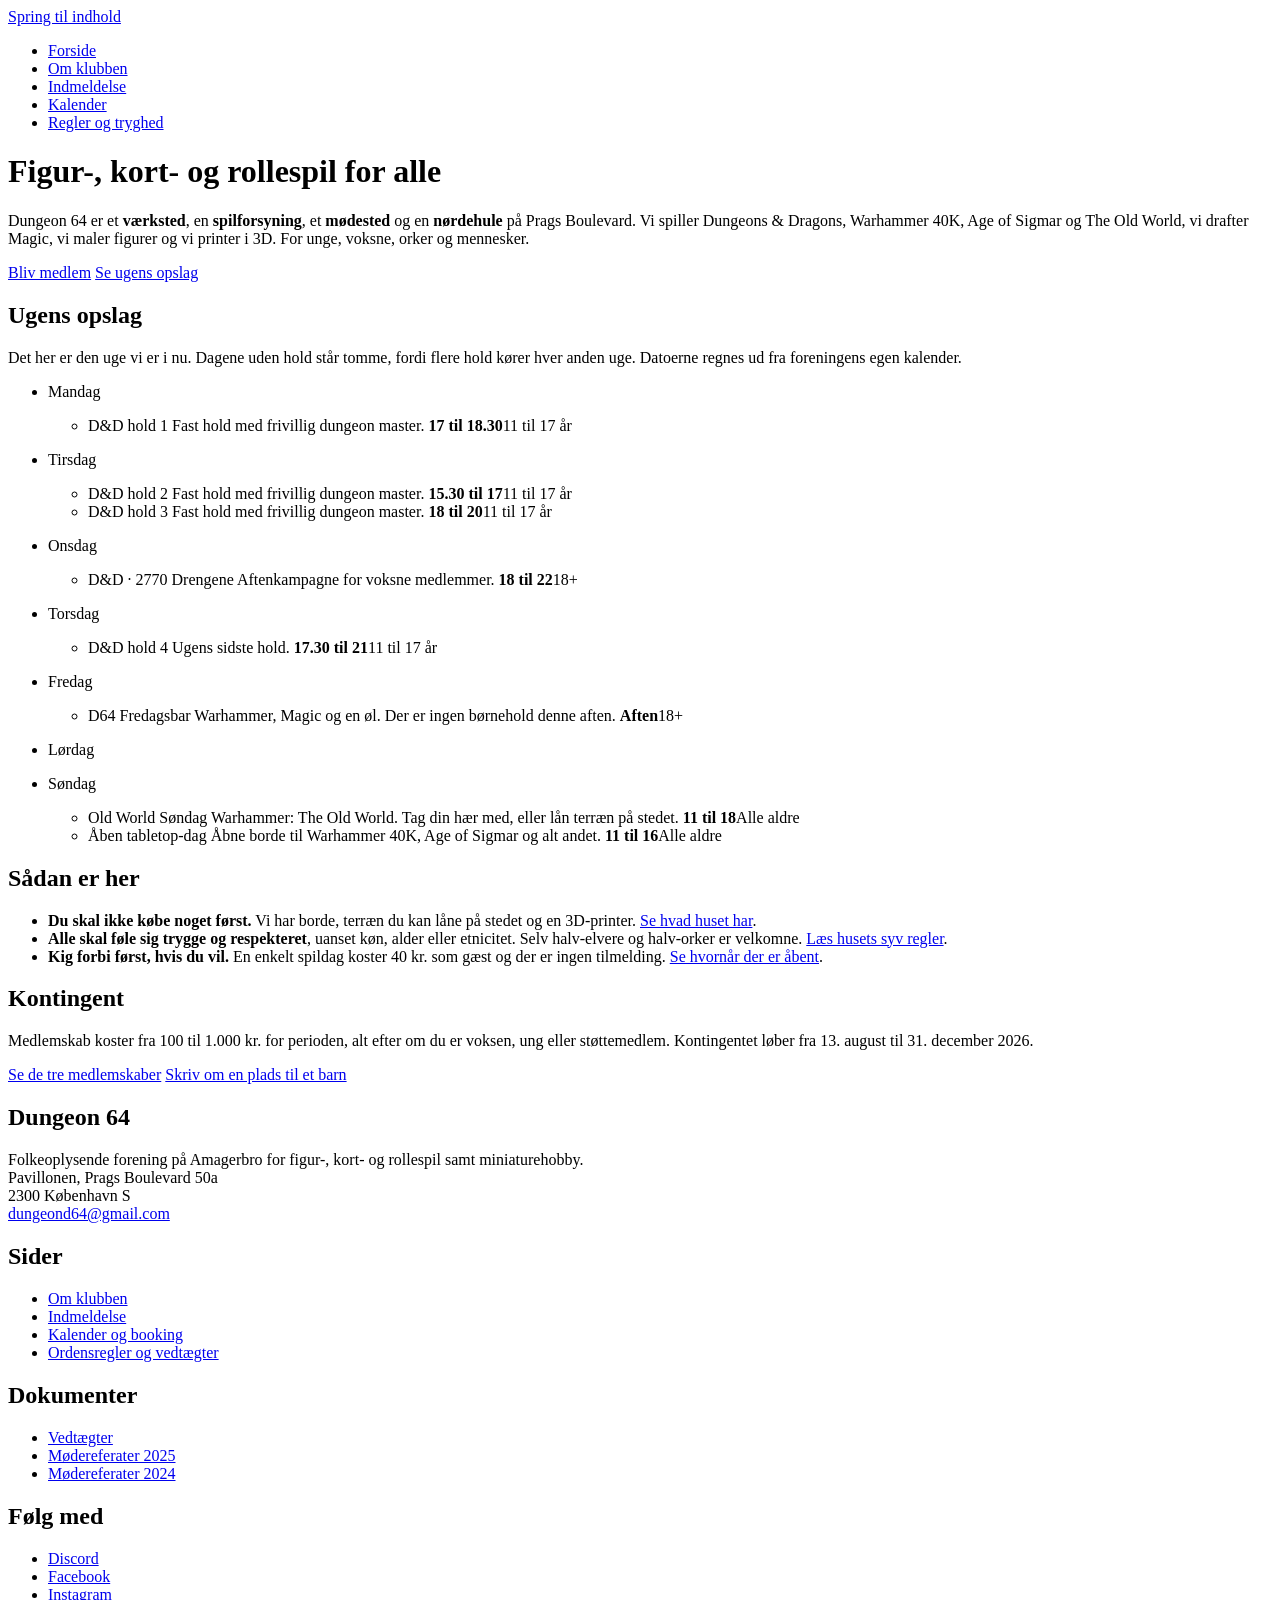
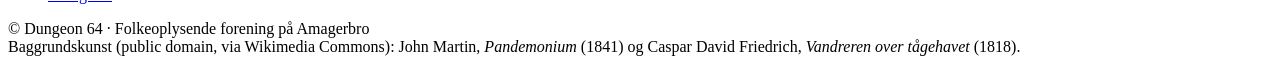
==== commit c9a1d95c: "Ret skemaet efter foreningens kalender Hentet fra den offentlige ICS og sammenholdt med det der stod" ====
--- a/public/index.html
+++ b/public/index.html
@@ -35,7 +35,10 @@
   <nav class="beam" aria-label="Hovedmenu">
     <div class="beam-inner">
       <a href="/" aria-label="Dungeon 64, forsiden"><span class="beam-mark" role="img" aria-label="Dungeon 64"></span></a>
-      <ul>
+      <button class="beam-toggle" type="button" aria-expanded="false" aria-controls="hovedmenu" hidden>
+        <span class="beam-streger" aria-hidden="true"></span>Menu
+      </button>
+      <ul id="hovedmenu">
         <li><a href="/" aria-current="page">Forside</a></li>
         <li><a href="/om/">Om klubben</a></li>
         <li><a href="/indmeldelse/">Indmeldelse</a></li>
@@ -54,7 +57,7 @@
         <div class="proclaim-rule" aria-hidden="true"></div>
         <p>Dungeon 64 er et <b>værksted</b>, en <b>spilforsyning</b>, et <b>mødested</b> og en <b>nørdehule</b> på Prags Boulevard. Vi spiller Dungeons &amp; Dragons, Warhammer 40K, Age of Sigmar og The Old World, vi drafter Magic, vi maler figurer og vi printer i 3D. For unge, voksne, orker og mennesker.</p>
         <div class="acts">
-          <a class="btn" href="#kontingent">Bliv medlem</a>
+          <a class="btn" href="/indmeldelse/">Bliv medlem</a>
           <a class="btn btn-2" href="#tavlen">Se ugens opslag</a>
         </div>
       </div>
@@ -85,12 +88,12 @@
             <li class="post" data-anker="2025-09-23" data-interval="1">
               <span class="post-navn">D&amp;D hold 2</span>
               <span class="post-om">Fast hold med frivillig dungeon master.</span>
-              <span class="post-linje"><b>16.30 til 18</b><span>11 til 17 år</span></span>
+              <span class="post-linje"><b>15.30 til 17</b><span>11 til 17 år</span></span>
             </li>
             <li class="post" data-anker="2025-09-23" data-interval="1">
               <span class="post-navn">D&amp;D hold 3</span>
               <span class="post-om">Fast hold med frivillig dungeon master.</span>
-              <span class="post-linje"><b>18.30 til 20</b><span>11 til 17 år</span></span>
+              <span class="post-linje"><b>18 til 20</b><span>11 til 17 år</span></span>
             </li>
           </ul>
           <p class="dag-tom" hidden>Ingen faste hold denne dag.</p>
@@ -131,11 +134,6 @@
         <li class="note dag tear-2 tilt-c" data-weekday="6">
           <p class="dag-top"><span class="dag-navn">Lørdag</span><span class="dag-dato"></span></p>
           <ul class="dag-liste">
-            <li class="post" data-anker="2026-03-21" data-interval="2">
-              <span class="post-navn">MtG: Legacy Draft</span>
-              <span class="post-om">Magic: The Gathering-draft med medlemsrabat.</span>
-              <span class="post-linje"><b>12 til 16</b><span>Alle aldre</span></span>
-            </li>
           </ul>
           <p class="dag-tom" hidden>Ingen faste hold denne dag.</p>
         </li>
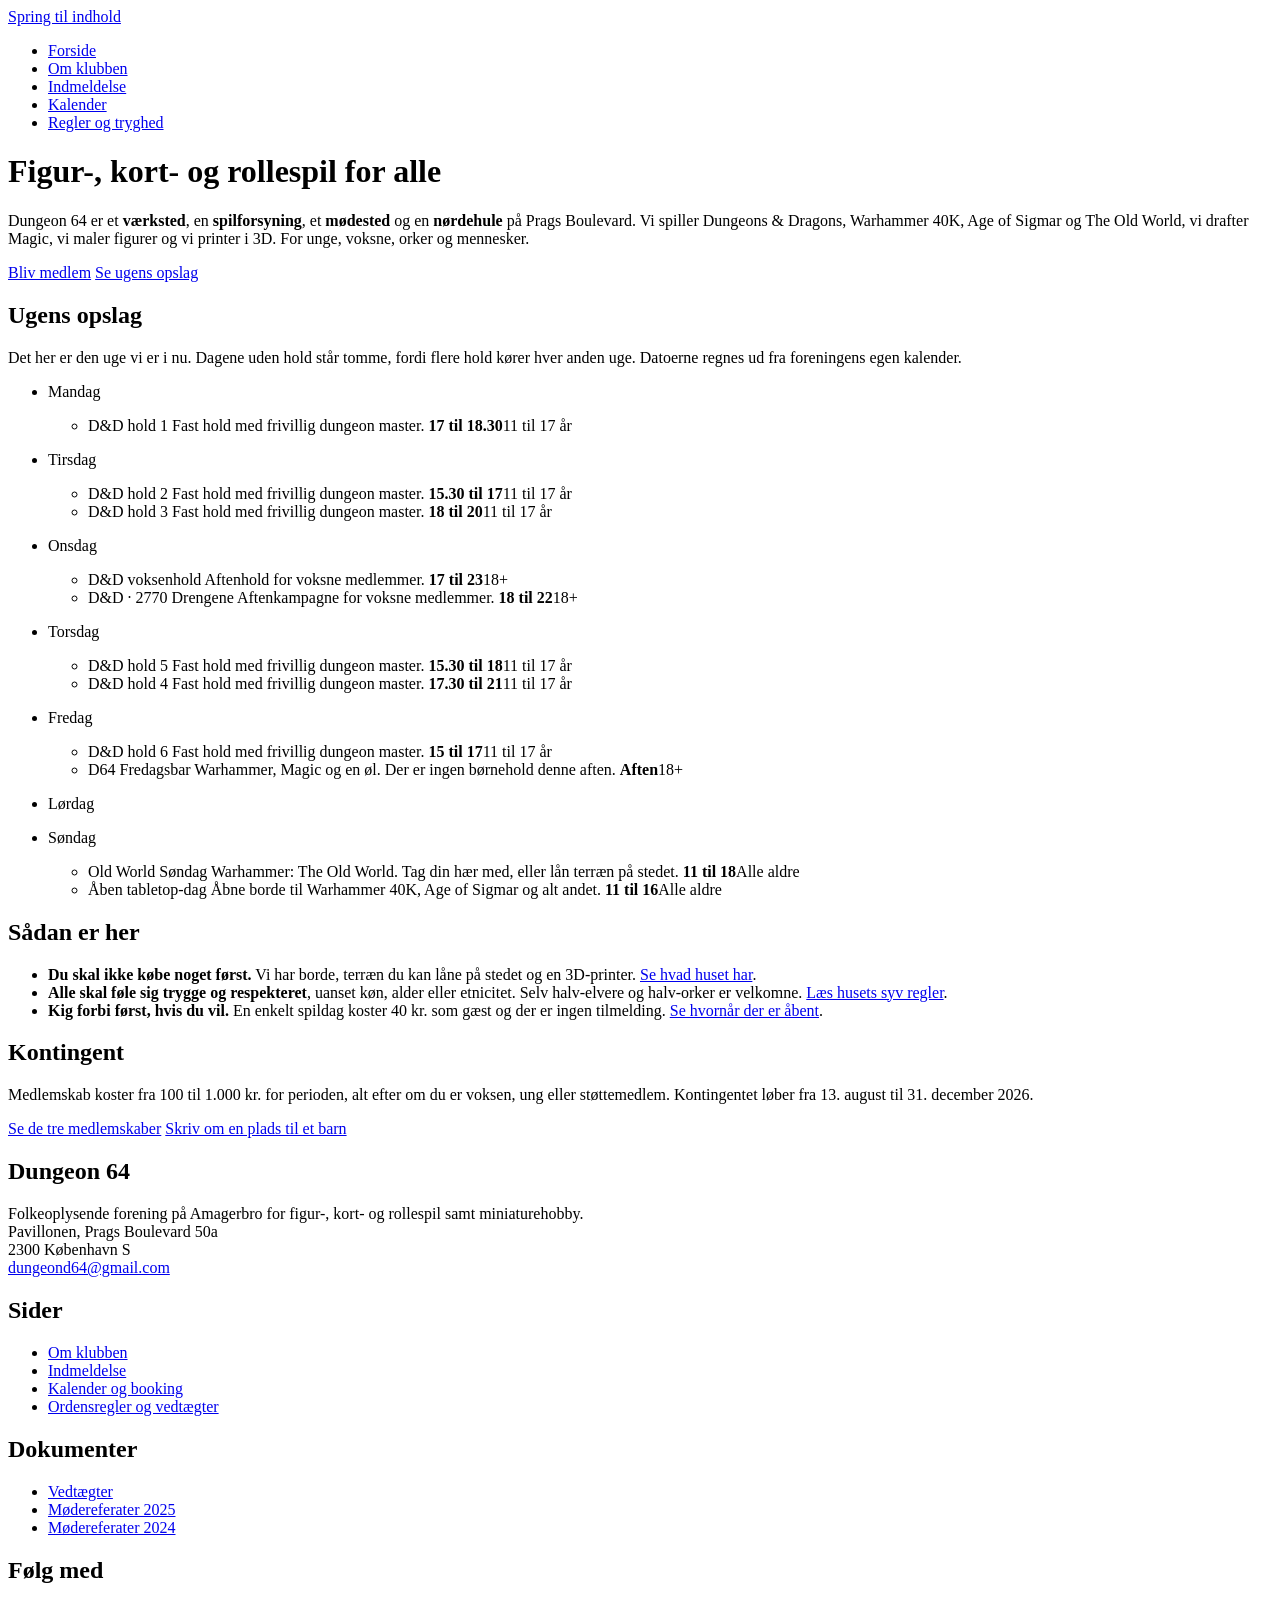
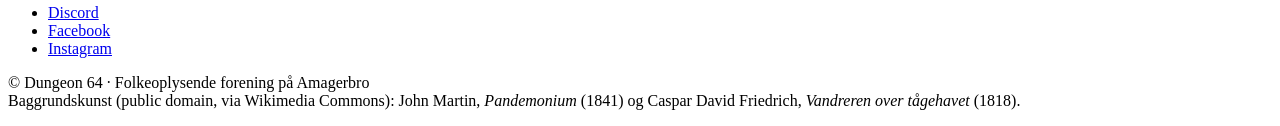
==== commit a470789b: "Tilfoej de hold der manglede paa skemaet Kalenderen har fire serier som siden ikke kendte. Onsdag st" ====
--- a/public/index.html
+++ b/public/index.html
@@ -101,6 +101,11 @@
         <li class="note dag tear-3 tilt-c" data-weekday="3">
           <p class="dag-top"><span class="dag-navn">Onsdag</span><span class="dag-dato"></span></p>
           <ul class="dag-liste">
+            <li class="post" data-anker="2026-09-23" data-interval="2">
+              <span class="post-navn">D&amp;D voksenhold</span>
+              <span class="post-om">Aftenhold for voksne medlemmer.</span>
+              <span class="post-linje"><b>17 til 23</b><span>18+</span></span>
+            </li>
             <li class="post" data-anker="2025-01-22" data-interval="2">
               <span class="post-navn">D&amp;D · 2770 Drengene</span>
               <span class="post-om">Aftenkampagne for voksne medlemmer.</span>
@@ -112,9 +117,14 @@
         <li class="note dag tear-4 tilt-a" data-weekday="4">
           <p class="dag-top"><span class="dag-navn">Torsdag</span><span class="dag-dato"></span></p>
           <ul class="dag-liste">
+            <li class="post" data-anker="2026-10-29" data-interval="1">
+              <span class="post-navn">D&amp;D hold 5</span>
+              <span class="post-om">Fast hold med frivillig dungeon master.</span>
+              <span class="post-linje"><b>15.30 til 18</b><span>11 til 17 år</span></span>
+            </li>
             <li class="post" data-anker="2026-01-22" data-interval="2">
               <span class="post-navn">D&amp;D hold 4</span>
-              <span class="post-om">Ugens sidste hold.</span>
+              <span class="post-om">Fast hold med frivillig dungeon master.</span>
               <span class="post-linje"><b>17.30 til 21</b><span>11 til 17 år</span></span>
             </li>
           </ul>
@@ -123,6 +133,11 @@
         <li class="note dag tilt-b" data-weekday="5">
           <p class="dag-top"><span class="dag-navn">Fredag</span><span class="dag-dato"></span></p>
           <ul class="dag-liste">
+            <li class="post" data-anker="2026-10-02" data-interval="1">
+              <span class="post-navn">D&amp;D hold 6</span>
+              <span class="post-om">Fast hold med frivillig dungeon master.</span>
+              <span class="post-linje"><b>15 til 17</b><span>11 til 17 år</span></span>
+            </li>
             <li class="post" data-anker="last-fr" data-interval="0">
               <span class="post-navn">D64 Fredagsbar</span>
               <span class="post-om">Warhammer, Magic og en øl. Der er ingen børnehold denne aften.</span>
